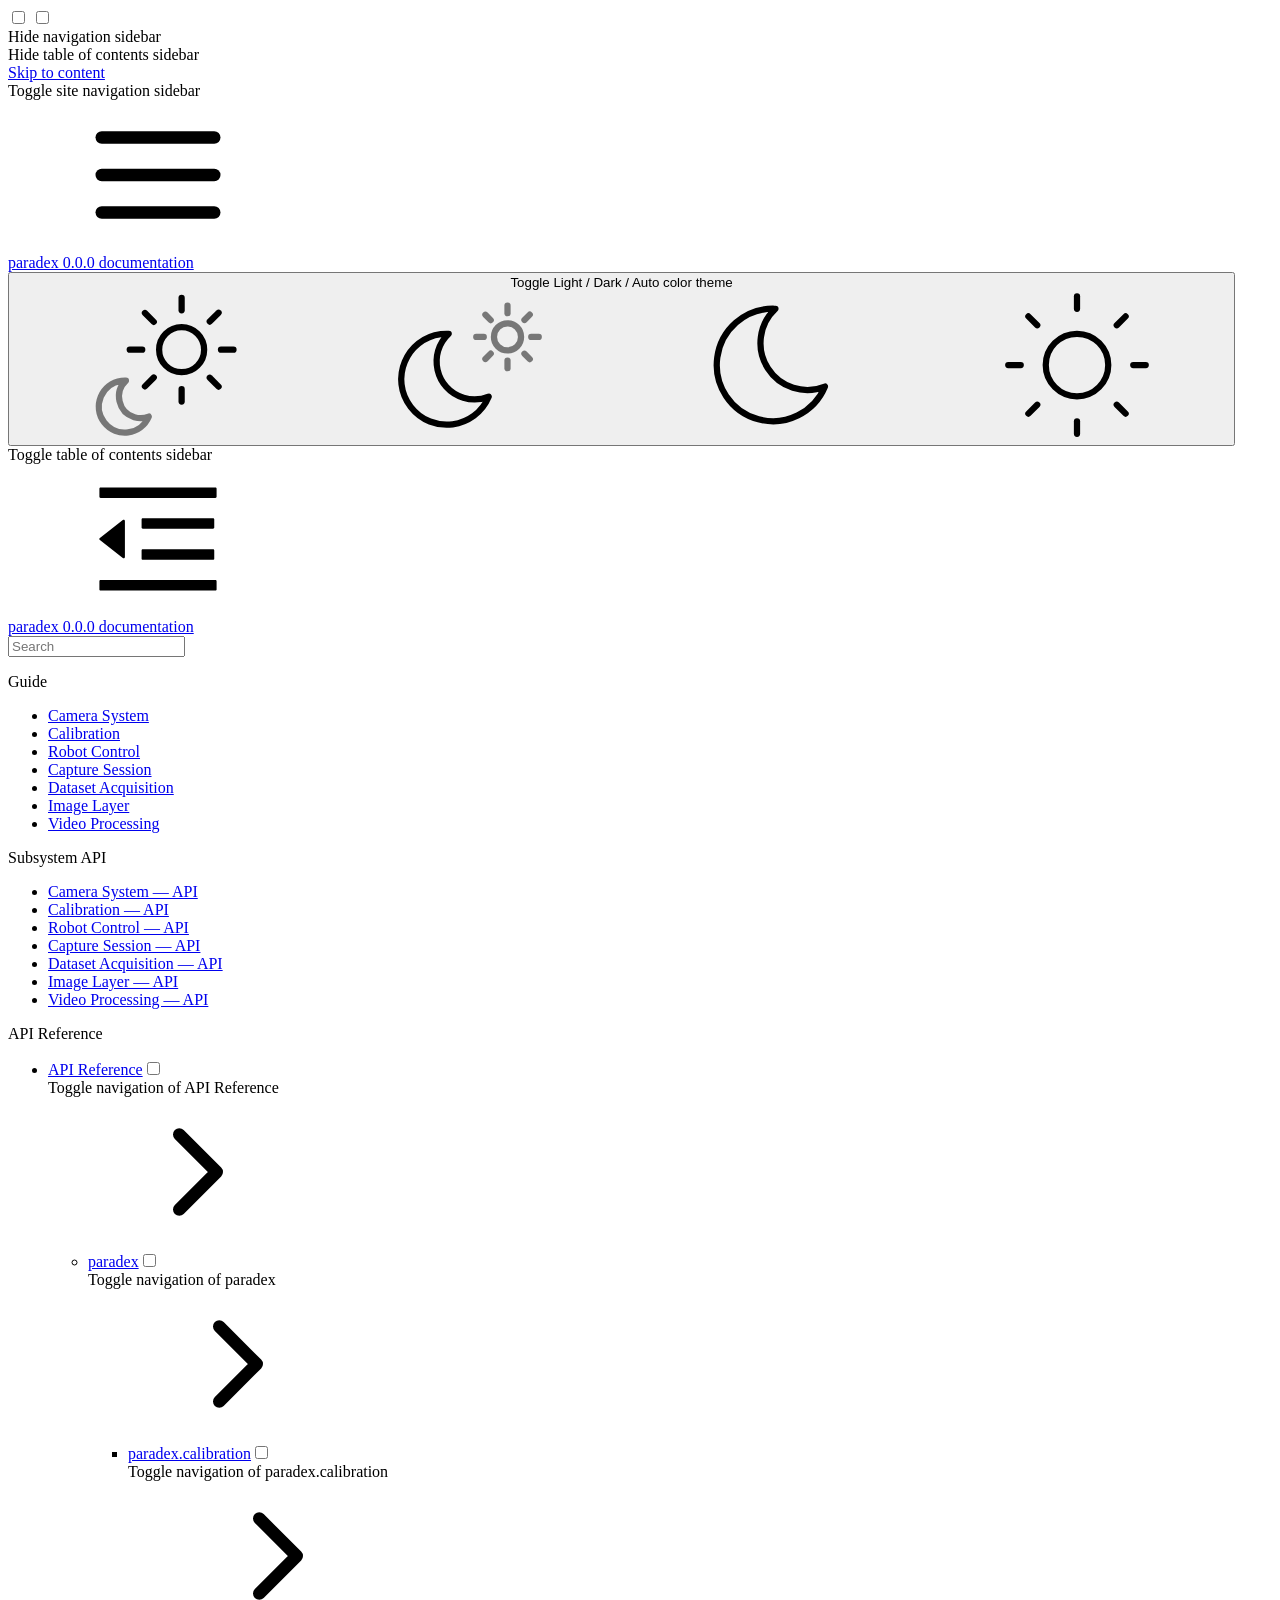
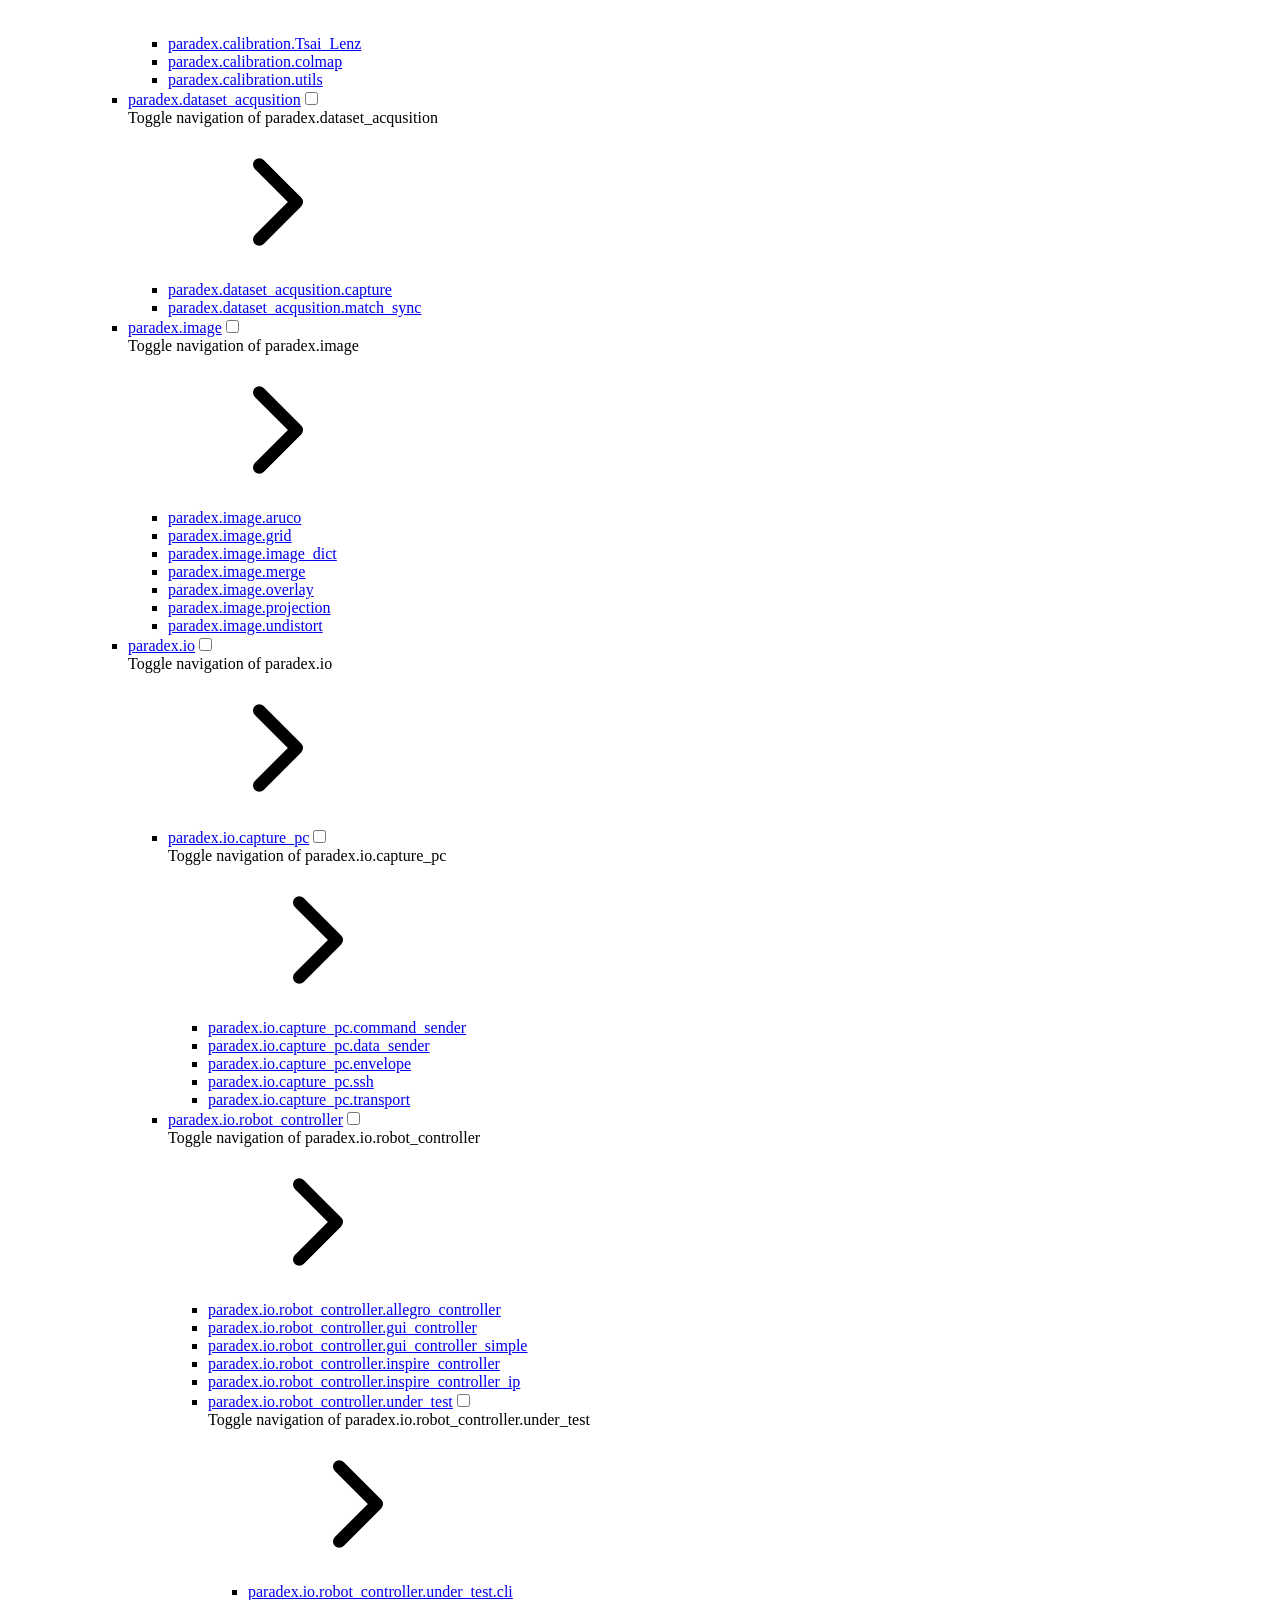
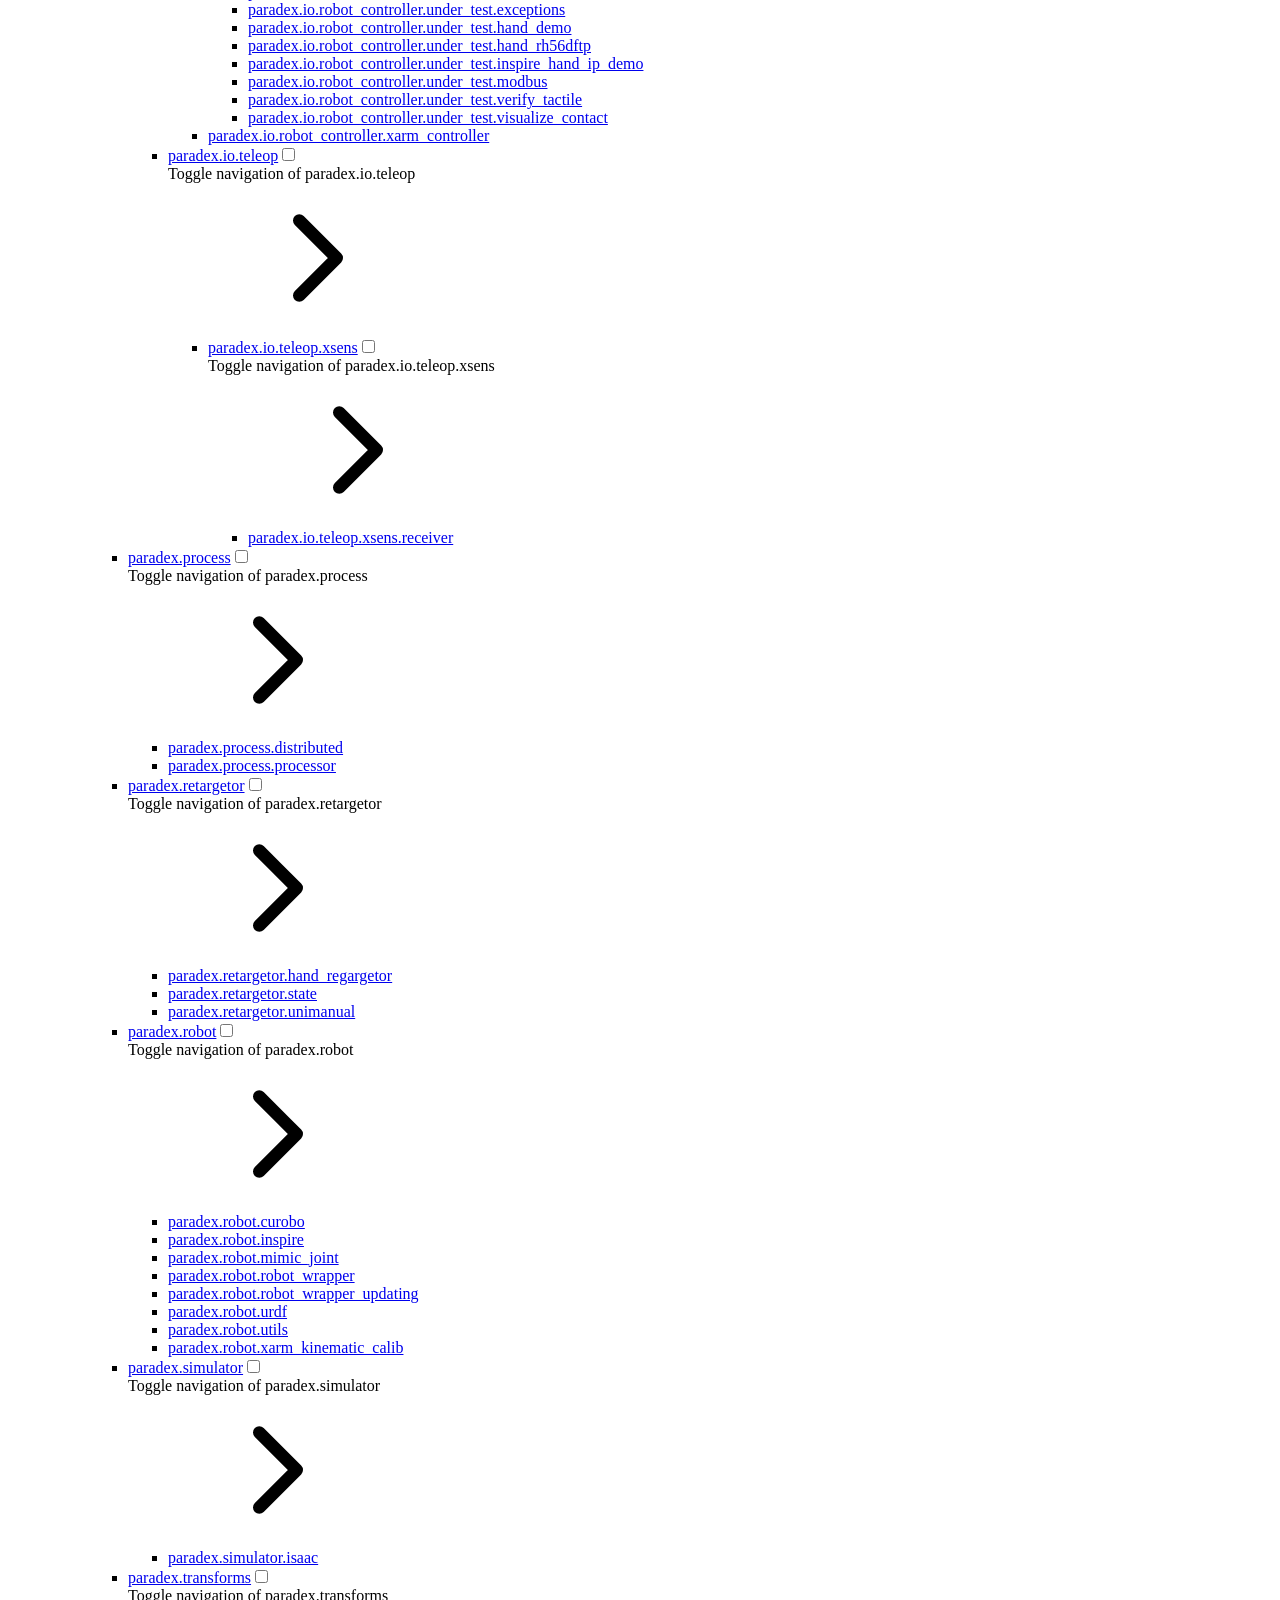
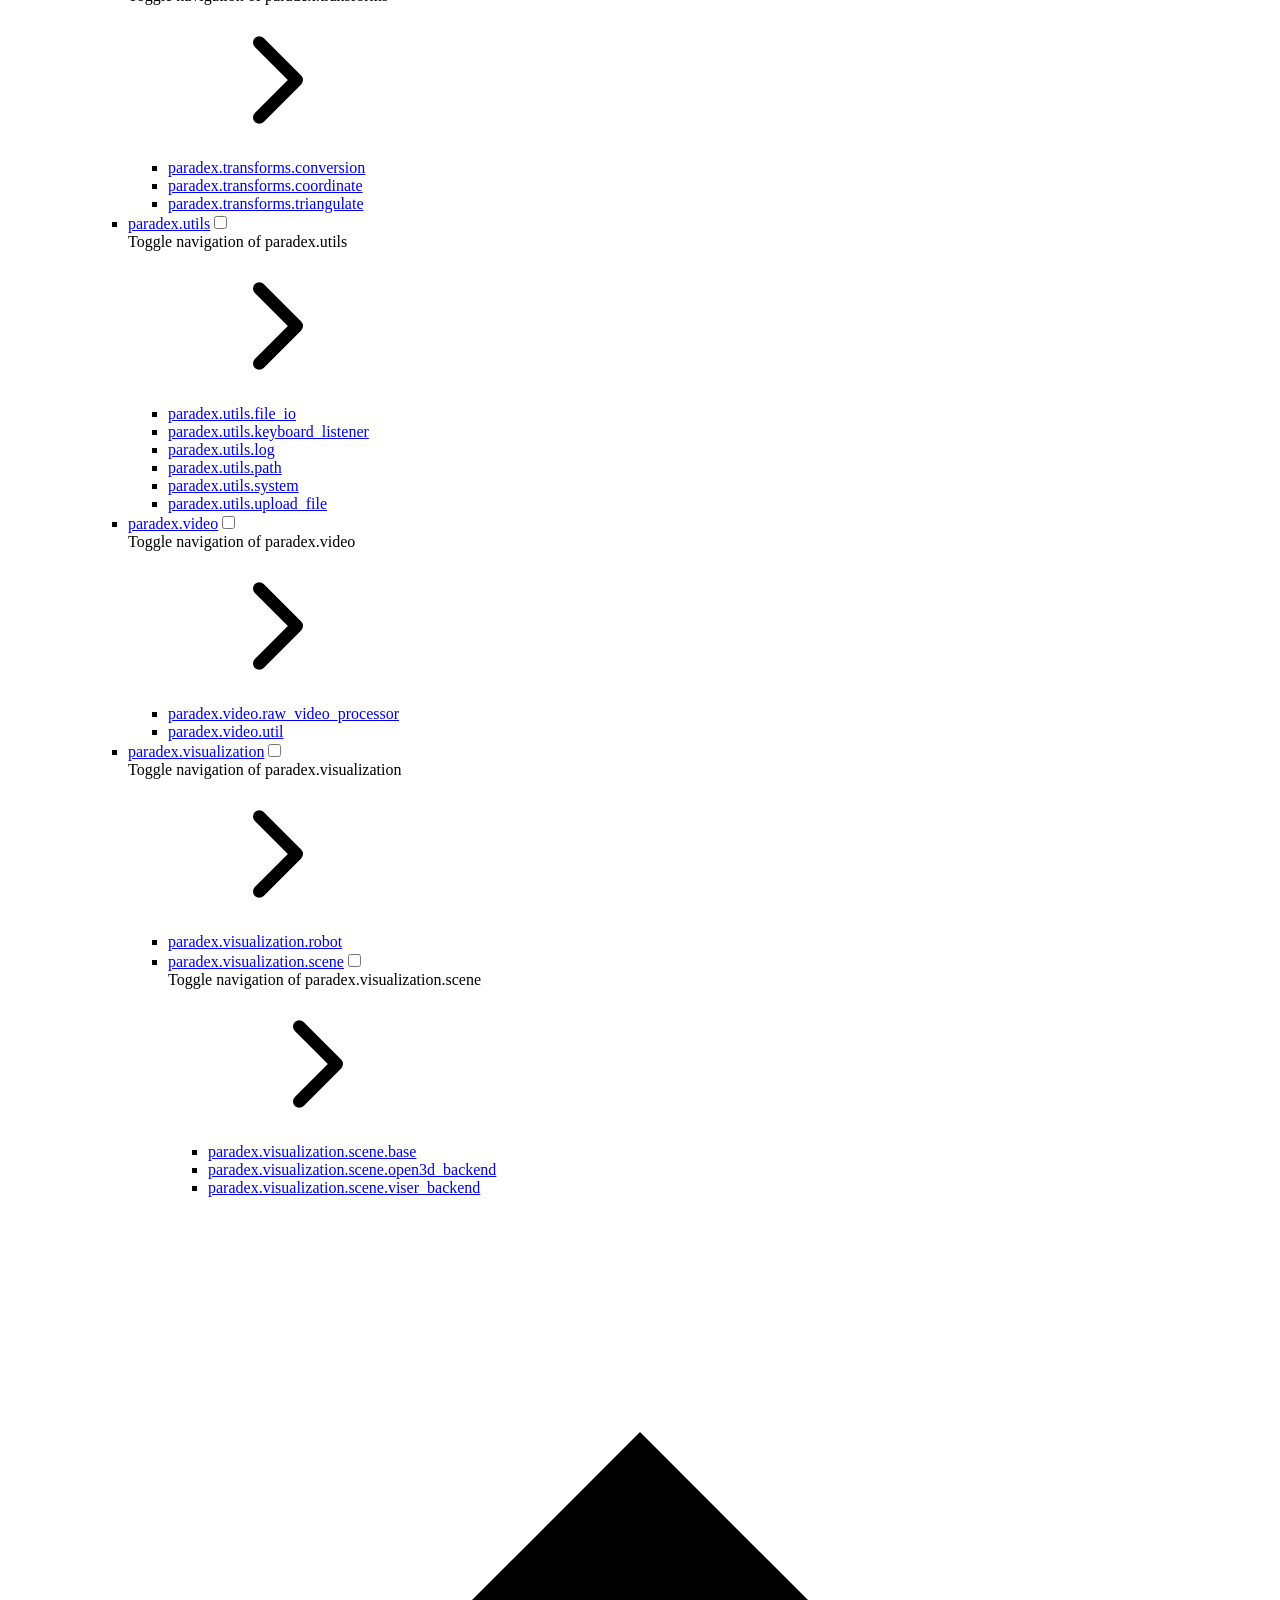
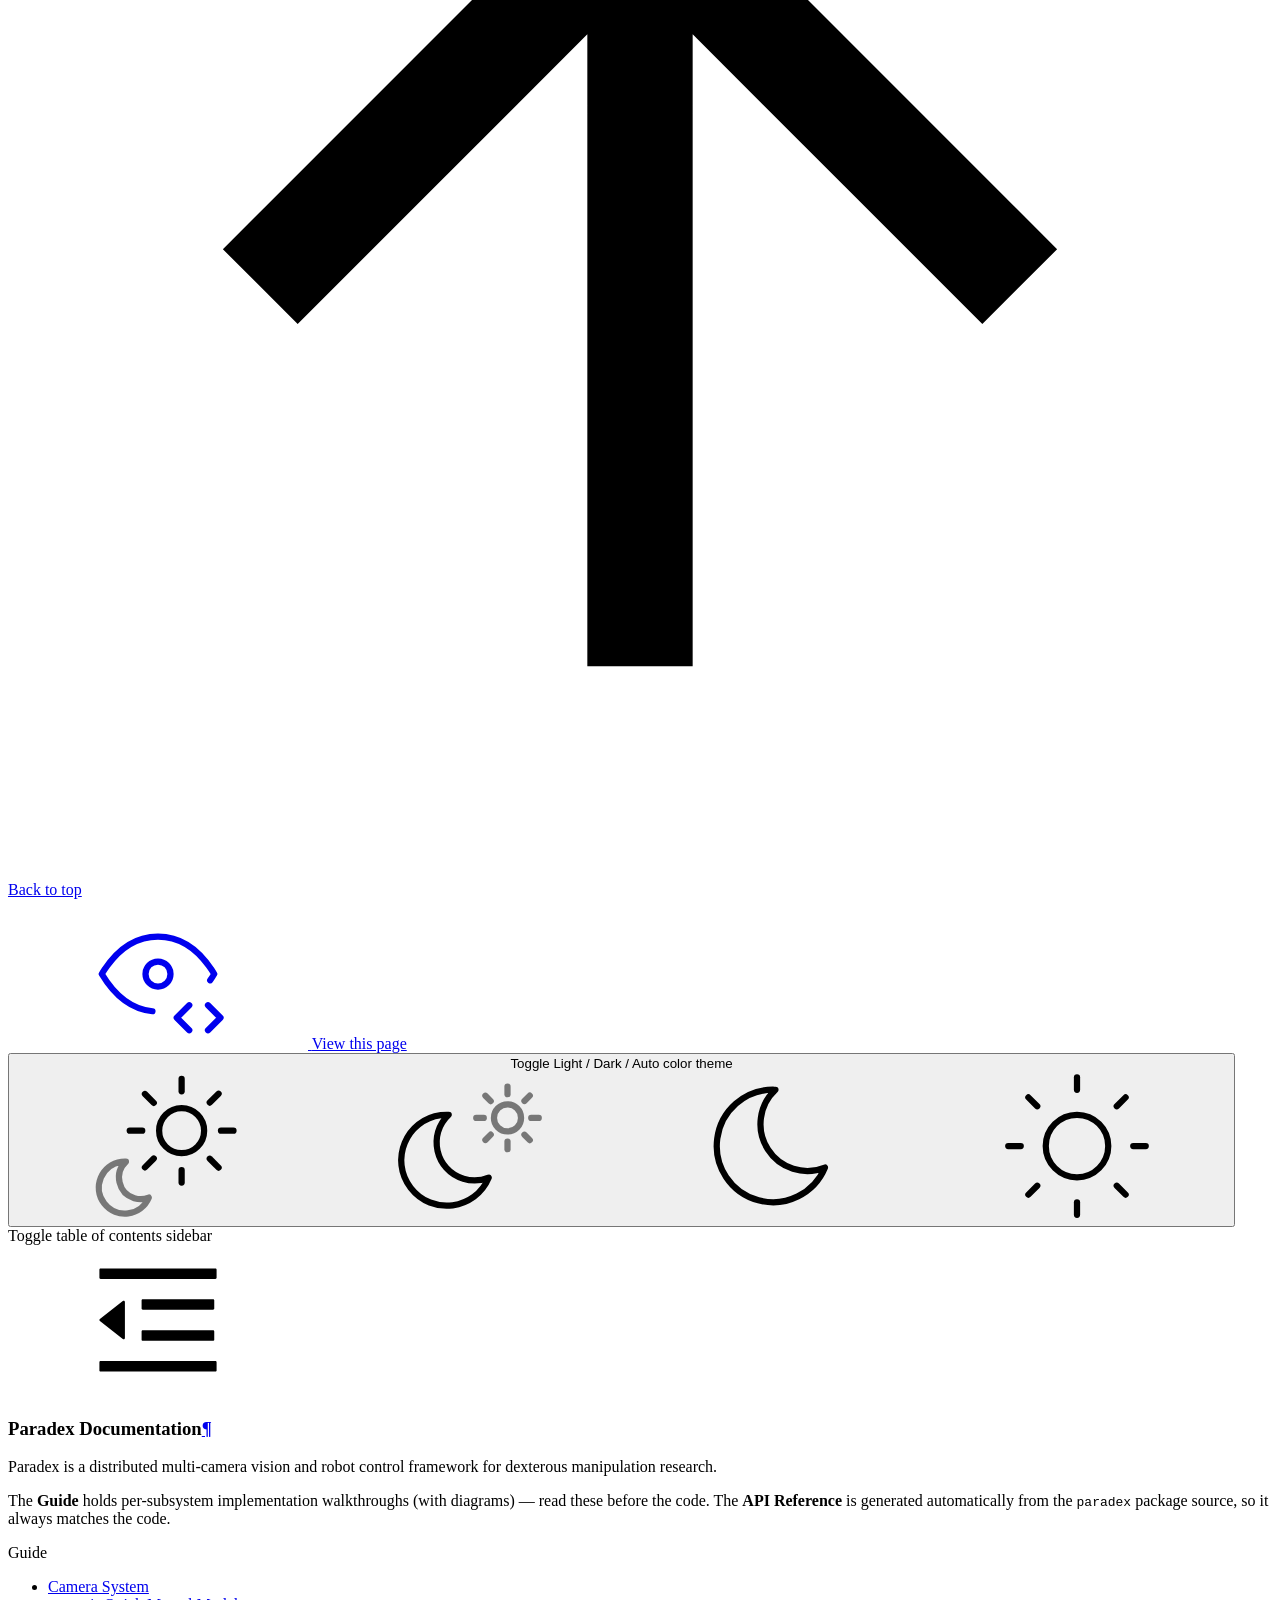
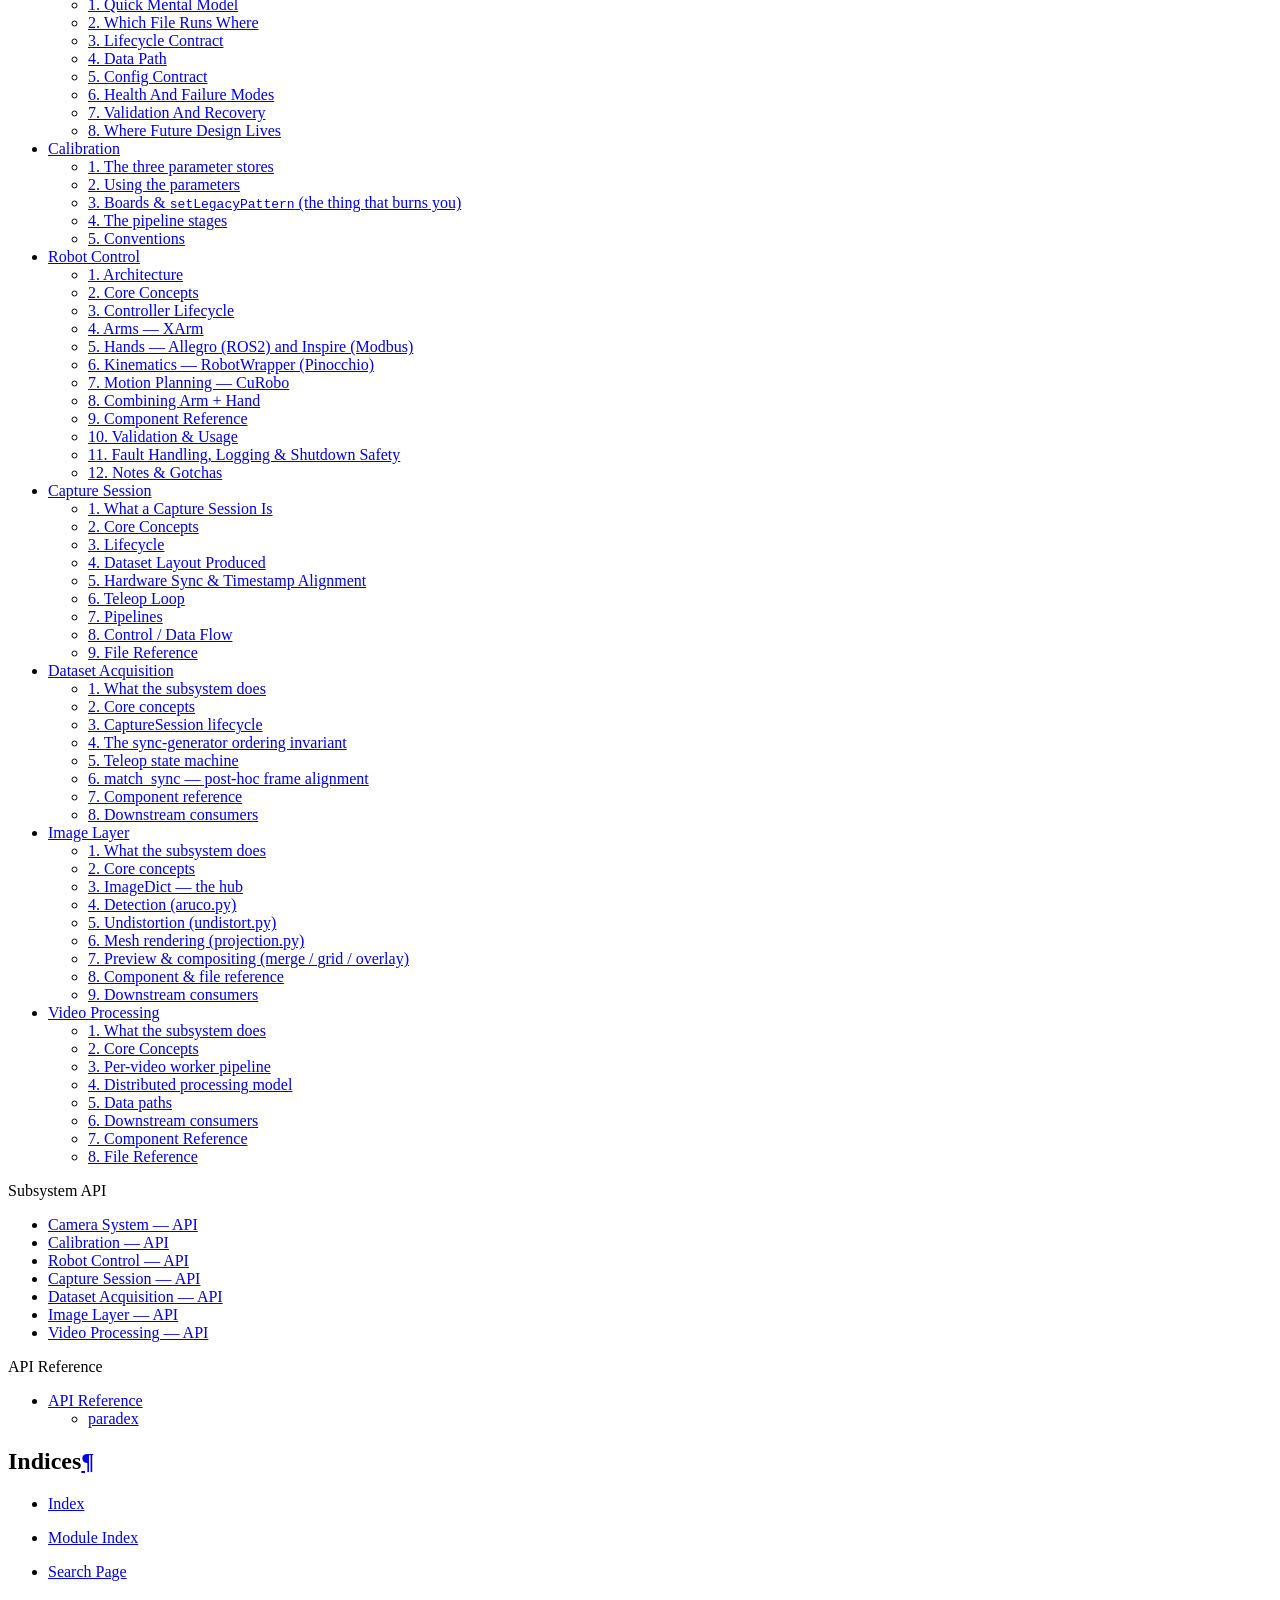
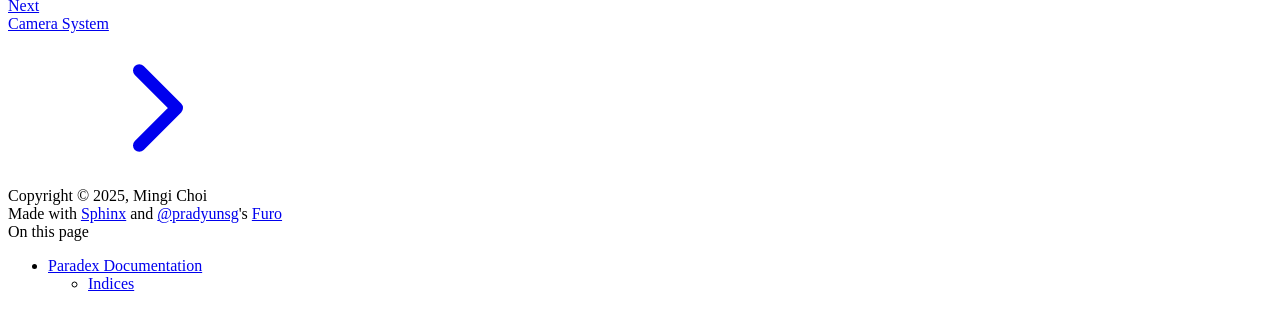
==== docs/index.html @ 25659eed "Merge remote-tracking branch 'origin/main' into docs/paradex-pipeline-site" ====
<!doctype html>
<html class="no-js" lang="en" data-content_root="./">
  <head><meta charset="utf-8"/>
    <meta name="viewport" content="width=device-width,initial-scale=1"/>
    <meta name="color-scheme" content="light dark"><meta name="viewport" content="width=device-width, initial-scale=1" />
<link rel="index" title="Index" href="genindex.html" /><link rel="search" title="Search" href="search.html" /><link rel="next" title="Camera System" href="camera_system.html" />

    <!-- Generated with Sphinx 8.1.3 and Furo 2024.08.06 -->
        <title>paradex 0.0.0 documentation</title>
      <link rel="stylesheet" type="text/css" href="_static/pygments.css?v=4526bb1b" />
    <link rel="stylesheet" type="text/css" href="_static/styles/furo.css?v=354aac6f" />
    <link rel="stylesheet" type="text/css" href="_static/graphviz.css?v=4ae1632d" />
    <link rel="stylesheet" type="text/css" href="_static/sphinx-design.min.css?v=95c83b7e" />
    <link rel="stylesheet" type="text/css" href="_static/styles/furo-extensions.css?v=302659d7" />
    <link rel="stylesheet" type="text/css" href="_static/custom.css?v=1fe19d68" />
    
    


<style>
  body {
    --color-code-background: #f8f8f8;
  --color-code-foreground: black;
  
  }
  @media not print {
    body[data-theme="dark"] {
      --color-code-background: #202020;
  --color-code-foreground: #d0d0d0;
  
    }
    @media (prefers-color-scheme: dark) {
      body:not([data-theme="light"]) {
        --color-code-background: #202020;
  --color-code-foreground: #d0d0d0;
  
      }
    }
  }
</style></head>
  <body>
    
    <script>
      document.body.dataset.theme = localStorage.getItem("theme") || "auto";
    </script>
    

<svg xmlns="http://www.w3.org/2000/svg" style="display: none;">
  <symbol id="svg-toc" viewBox="0 0 24 24">
    <title>Contents</title>
    <svg stroke="currentColor" fill="currentColor" stroke-width="0" viewBox="0 0 1024 1024">
      <path d="M408 442h480c4.4 0 8-3.6 8-8v-56c0-4.4-3.6-8-8-8H408c-4.4 0-8 3.6-8 8v56c0 4.4 3.6 8 8 8zm-8 204c0 4.4 3.6 8 8 8h480c4.4 0 8-3.6 8-8v-56c0-4.4-3.6-8-8-8H408c-4.4 0-8 3.6-8 8v56zm504-486H120c-4.4 0-8 3.6-8 8v56c0 4.4 3.6 8 8 8h784c4.4 0 8-3.6 8-8v-56c0-4.4-3.6-8-8-8zm0 632H120c-4.4 0-8 3.6-8 8v56c0 4.4 3.6 8 8 8h784c4.4 0 8-3.6 8-8v-56c0-4.4-3.6-8-8-8zM115.4 518.9L271.7 642c5.8 4.6 14.4.5 14.4-6.9V388.9c0-7.4-8.5-11.5-14.4-6.9L115.4 505.1a8.74 8.74 0 0 0 0 13.8z"/>
    </svg>
  </symbol>
  <symbol id="svg-menu" viewBox="0 0 24 24">
    <title>Menu</title>
    <svg xmlns="http://www.w3.org/2000/svg" viewBox="0 0 24 24" fill="none" stroke="currentColor"
      stroke-width="2" stroke-linecap="round" stroke-linejoin="round" class="feather-menu">
      <line x1="3" y1="12" x2="21" y2="12"></line>
      <line x1="3" y1="6" x2="21" y2="6"></line>
      <line x1="3" y1="18" x2="21" y2="18"></line>
    </svg>
  </symbol>
  <symbol id="svg-arrow-right" viewBox="0 0 24 24">
    <title>Expand</title>
    <svg xmlns="http://www.w3.org/2000/svg" viewBox="0 0 24 24" fill="none" stroke="currentColor"
      stroke-width="2" stroke-linecap="round" stroke-linejoin="round" class="feather-chevron-right">
      <polyline points="9 18 15 12 9 6"></polyline>
    </svg>
  </symbol>
  <symbol id="svg-sun" viewBox="0 0 24 24">
    <title>Light mode</title>
    <svg xmlns="http://www.w3.org/2000/svg" viewBox="0 0 24 24" fill="none" stroke="currentColor"
      stroke-width="1" stroke-linecap="round" stroke-linejoin="round" class="feather-sun">
      <circle cx="12" cy="12" r="5"></circle>
      <line x1="12" y1="1" x2="12" y2="3"></line>
      <line x1="12" y1="21" x2="12" y2="23"></line>
      <line x1="4.22" y1="4.22" x2="5.64" y2="5.64"></line>
      <line x1="18.36" y1="18.36" x2="19.78" y2="19.78"></line>
      <line x1="1" y1="12" x2="3" y2="12"></line>
      <line x1="21" y1="12" x2="23" y2="12"></line>
      <line x1="4.22" y1="19.78" x2="5.64" y2="18.36"></line>
      <line x1="18.36" y1="5.64" x2="19.78" y2="4.22"></line>
    </svg>
  </symbol>
  <symbol id="svg-moon" viewBox="0 0 24 24">
    <title>Dark mode</title>
    <svg xmlns="http://www.w3.org/2000/svg" viewBox="0 0 24 24" fill="none" stroke="currentColor"
      stroke-width="1" stroke-linecap="round" stroke-linejoin="round" class="icon-tabler-moon">
      <path stroke="none" d="M0 0h24v24H0z" fill="none" />
      <path d="M12 3c.132 0 .263 0 .393 0a7.5 7.5 0 0 0 7.92 12.446a9 9 0 1 1 -8.313 -12.454z" />
    </svg>
  </symbol>
  <symbol id="svg-sun-with-moon" viewBox="0 0 24 24">
    <title>Auto light/dark, in light mode</title>
    <svg xmlns="http://www.w3.org/2000/svg" viewBox="0 0 24 24" fill="none" stroke="currentColor"
      stroke-width="1" stroke-linecap="round" stroke-linejoin="round"
      class="icon-custom-derived-from-feather-sun-and-tabler-moon">
      <path style="opacity: 50%" d="M 5.411 14.504 C 5.471 14.504 5.532 14.504 5.591 14.504 C 3.639 16.319 4.383 19.569 6.931 20.352 C 7.693 20.586 8.512 20.551 9.25 20.252 C 8.023 23.207 4.056 23.725 2.11 21.184 C 0.166 18.642 1.702 14.949 4.874 14.536 C 5.051 14.512 5.231 14.5 5.411 14.5 L 5.411 14.504 Z"/>
      <line x1="14.5" y1="3.25" x2="14.5" y2="1.25"/>
      <line x1="14.5" y1="15.85" x2="14.5" y2="17.85"/>
      <line x1="10.044" y1="5.094" x2="8.63" y2="3.68"/>
      <line x1="19" y1="14.05" x2="20.414" y2="15.464"/>
      <line x1="8.2" y1="9.55" x2="6.2" y2="9.55"/>
      <line x1="20.8" y1="9.55" x2="22.8" y2="9.55"/>
      <line x1="10.044" y1="14.006" x2="8.63" y2="15.42"/>
      <line x1="19" y1="5.05" x2="20.414" y2="3.636"/>
      <circle cx="14.5" cy="9.55" r="3.6"/>
    </svg>
  </symbol>
  <symbol id="svg-moon-with-sun" viewBox="0 0 24 24">
    <title>Auto light/dark, in dark mode</title>
    <svg xmlns="http://www.w3.org/2000/svg" viewBox="0 0 24 24" fill="none" stroke="currentColor"
      stroke-width="1" stroke-linecap="round" stroke-linejoin="round"
      class="icon-custom-derived-from-feather-sun-and-tabler-moon">
      <path d="M 8.282 7.007 C 8.385 7.007 8.494 7.007 8.595 7.007 C 5.18 10.184 6.481 15.869 10.942 17.24 C 12.275 17.648 13.706 17.589 15 17.066 C 12.851 22.236 5.91 23.143 2.505 18.696 C -0.897 14.249 1.791 7.786 7.342 7.063 C 7.652 7.021 7.965 7 8.282 7 L 8.282 7.007 Z"/>
      <line style="opacity: 50%" x1="18" y1="3.705" x2="18" y2="2.5"/>
      <line style="opacity: 50%" x1="18" y1="11.295" x2="18" y2="12.5"/>
      <line style="opacity: 50%" x1="15.316" y1="4.816" x2="14.464" y2="3.964"/>
      <line style="opacity: 50%" x1="20.711" y1="10.212" x2="21.563" y2="11.063"/>
      <line style="opacity: 50%" x1="14.205" y1="7.5" x2="13.001" y2="7.5"/>
      <line style="opacity: 50%" x1="21.795" y1="7.5" x2="23" y2="7.5"/>
      <line style="opacity: 50%" x1="15.316" y1="10.184" x2="14.464" y2="11.036"/>
      <line style="opacity: 50%" x1="20.711" y1="4.789" x2="21.563" y2="3.937"/>
      <circle style="opacity: 50%" cx="18" cy="7.5" r="2.169"/>
    </svg>
  </symbol>
  <symbol id="svg-pencil" viewBox="0 0 24 24">
    <svg xmlns="http://www.w3.org/2000/svg" viewBox="0 0 24 24" fill="none" stroke="currentColor"
      stroke-width="1" stroke-linecap="round" stroke-linejoin="round" class="icon-tabler-pencil-code">
      <path d="M4 20h4l10.5 -10.5a2.828 2.828 0 1 0 -4 -4l-10.5 10.5v4" />
      <path d="M13.5 6.5l4 4" />
      <path d="M20 21l2 -2l-2 -2" />
      <path d="M17 17l-2 2l2 2" />
    </svg>
  </symbol>
  <symbol id="svg-eye" viewBox="0 0 24 24">
    <svg xmlns="http://www.w3.org/2000/svg" viewBox="0 0 24 24" fill="none" stroke="currentColor"
      stroke-width="1" stroke-linecap="round" stroke-linejoin="round" class="icon-tabler-eye-code">
      <path stroke="none" d="M0 0h24v24H0z" fill="none" />
      <path d="M10 12a2 2 0 1 0 4 0a2 2 0 0 0 -4 0" />
      <path
        d="M11.11 17.958c-3.209 -.307 -5.91 -2.293 -8.11 -5.958c2.4 -4 5.4 -6 9 -6c3.6 0 6.6 2 9 6c-.21 .352 -.427 .688 -.647 1.008" />
      <path d="M20 21l2 -2l-2 -2" />
      <path d="M17 17l-2 2l2 2" />
    </svg>
  </symbol>
</svg>

<input type="checkbox" class="sidebar-toggle" name="__navigation" id="__navigation">
<input type="checkbox" class="sidebar-toggle" name="__toc" id="__toc">
<label class="overlay sidebar-overlay" for="__navigation">
  <div class="visually-hidden">Hide navigation sidebar</div>
</label>
<label class="overlay toc-overlay" for="__toc">
  <div class="visually-hidden">Hide table of contents sidebar</div>
</label>

<a class="skip-to-content muted-link" href="#furo-main-content">Skip to content</a>



<div class="page">
  <header class="mobile-header">
    <div class="header-left">
      <label class="nav-overlay-icon" for="__navigation">
        <div class="visually-hidden">Toggle site navigation sidebar</div>
        <i class="icon"><svg><use href="#svg-menu"></use></svg></i>
      </label>
    </div>
    <div class="header-center">
      <a href="#"><div class="brand">paradex 0.0.0 documentation</div></a>
    </div>
    <div class="header-right">
      <div class="theme-toggle-container theme-toggle-header">
        <button class="theme-toggle">
          <div class="visually-hidden">Toggle Light / Dark / Auto color theme</div>
          <svg class="theme-icon-when-auto-light"><use href="#svg-sun-with-moon"></use></svg>
          <svg class="theme-icon-when-auto-dark"><use href="#svg-moon-with-sun"></use></svg>
          <svg class="theme-icon-when-dark"><use href="#svg-moon"></use></svg>
          <svg class="theme-icon-when-light"><use href="#svg-sun"></use></svg>
        </button>
      </div>
      <label class="toc-overlay-icon toc-header-icon" for="__toc">
        <div class="visually-hidden">Toggle table of contents sidebar</div>
        <i class="icon"><svg><use href="#svg-toc"></use></svg></i>
      </label>
    </div>
  </header>
  <aside class="sidebar-drawer">
    <div class="sidebar-container">
      
      <div class="sidebar-sticky"><a class="sidebar-brand" href="#">
  
  
  <span class="sidebar-brand-text">paradex 0.0.0 documentation</span>
  
</a><form class="sidebar-search-container" method="get" action="search.html" role="search">
  <input class="sidebar-search" placeholder="Search" name="q" aria-label="Search">
  <input type="hidden" name="check_keywords" value="yes">
  <input type="hidden" name="area" value="default">
</form>
<div id="searchbox"></div><div class="sidebar-scroll"><div class="sidebar-tree">
  <p class="caption" role="heading"><span class="caption-text">Guide</span></p>
<ul>
<li class="toctree-l1"><a class="reference internal" href="camera_system.html">Camera System</a></li>
<li class="toctree-l1"><a class="reference internal" href="calibration.html">Calibration</a></li>
<li class="toctree-l1"><a class="reference internal" href="robot.html">Robot Control</a></li>
<li class="toctree-l1"><a class="reference internal" href="capture.html">Capture Session</a></li>
<li class="toctree-l1"><a class="reference internal" href="dataset_acquisition.html">Dataset Acquisition</a></li>
<li class="toctree-l1"><a class="reference internal" href="image.html">Image Layer</a></li>
<li class="toctree-l1"><a class="reference internal" href="process.html">Video Processing</a></li>
</ul>
<p class="caption" role="heading"><span class="caption-text">Subsystem API</span></p>
<ul>
<li class="toctree-l1"><a class="reference internal" href="camera_system_api.html">Camera System — API</a></li>
<li class="toctree-l1"><a class="reference internal" href="calibration_api.html">Calibration — API</a></li>
<li class="toctree-l1"><a class="reference internal" href="robot_api.html">Robot Control — API</a></li>
<li class="toctree-l1"><a class="reference internal" href="capture_api.html">Capture Session — API</a></li>
<li class="toctree-l1"><a class="reference internal" href="dataset_acquisition_api.html">Dataset Acquisition — API</a></li>
<li class="toctree-l1"><a class="reference internal" href="image_api.html">Image Layer — API</a></li>
<li class="toctree-l1"><a class="reference internal" href="process_api.html">Video Processing — API</a></li>
</ul>
<p class="caption" role="heading"><span class="caption-text">API Reference</span></p>
<ul>
<li class="toctree-l1 has-children"><a class="reference internal" href="autoapi/index.html">API Reference</a><input class="toctree-checkbox" id="toctree-checkbox-1" name="toctree-checkbox-1" role="switch" type="checkbox"/><label for="toctree-checkbox-1"><div class="visually-hidden">Toggle navigation of API Reference</div><i class="icon"><svg><use href="#svg-arrow-right"></use></svg></i></label><ul>
<li class="toctree-l2 has-children"><a class="reference internal" href="autoapi/paradex/index.html">paradex</a><input class="toctree-checkbox" id="toctree-checkbox-2" name="toctree-checkbox-2" role="switch" type="checkbox"/><label for="toctree-checkbox-2"><div class="visually-hidden">Toggle navigation of paradex</div><i class="icon"><svg><use href="#svg-arrow-right"></use></svg></i></label><ul>
<li class="toctree-l3 has-children"><a class="reference internal" href="autoapi/paradex/calibration/index.html">paradex.calibration</a><input class="toctree-checkbox" id="toctree-checkbox-3" name="toctree-checkbox-3" role="switch" type="checkbox"/><label for="toctree-checkbox-3"><div class="visually-hidden">Toggle navigation of paradex.calibration</div><i class="icon"><svg><use href="#svg-arrow-right"></use></svg></i></label><ul>
<li class="toctree-l4"><a class="reference internal" href="autoapi/paradex/calibration/Tsai_Lenz/index.html">paradex.calibration.Tsai_Lenz</a></li>
<li class="toctree-l4"><a class="reference internal" href="autoapi/paradex/calibration/colmap/index.html">paradex.calibration.colmap</a></li>
<li class="toctree-l4"><a class="reference internal" href="autoapi/paradex/calibration/utils/index.html">paradex.calibration.utils</a></li>
</ul>
</li>
<li class="toctree-l3 has-children"><a class="reference internal" href="autoapi/paradex/dataset_acqusition/index.html">paradex.dataset_acqusition</a><input class="toctree-checkbox" id="toctree-checkbox-4" name="toctree-checkbox-4" role="switch" type="checkbox"/><label for="toctree-checkbox-4"><div class="visually-hidden">Toggle navigation of paradex.dataset_acqusition</div><i class="icon"><svg><use href="#svg-arrow-right"></use></svg></i></label><ul>
<li class="toctree-l4"><a class="reference internal" href="autoapi/paradex/dataset_acqusition/capture/index.html">paradex.dataset_acqusition.capture</a></li>
<li class="toctree-l4"><a class="reference internal" href="autoapi/paradex/dataset_acqusition/match_sync/index.html">paradex.dataset_acqusition.match_sync</a></li>
</ul>
</li>
<li class="toctree-l3 has-children"><a class="reference internal" href="autoapi/paradex/image/index.html">paradex.image</a><input class="toctree-checkbox" id="toctree-checkbox-5" name="toctree-checkbox-5" role="switch" type="checkbox"/><label for="toctree-checkbox-5"><div class="visually-hidden">Toggle navigation of paradex.image</div><i class="icon"><svg><use href="#svg-arrow-right"></use></svg></i></label><ul>
<li class="toctree-l4"><a class="reference internal" href="autoapi/paradex/image/aruco/index.html">paradex.image.aruco</a></li>
<li class="toctree-l4"><a class="reference internal" href="autoapi/paradex/image/grid/index.html">paradex.image.grid</a></li>
<li class="toctree-l4"><a class="reference internal" href="autoapi/paradex/image/image_dict/index.html">paradex.image.image_dict</a></li>
<li class="toctree-l4"><a class="reference internal" href="autoapi/paradex/image/merge/index.html">paradex.image.merge</a></li>
<li class="toctree-l4"><a class="reference internal" href="autoapi/paradex/image/overlay/index.html">paradex.image.overlay</a></li>
<li class="toctree-l4"><a class="reference internal" href="autoapi/paradex/image/projection/index.html">paradex.image.projection</a></li>
<li class="toctree-l4"><a class="reference internal" href="autoapi/paradex/image/undistort/index.html">paradex.image.undistort</a></li>
</ul>
</li>
<li class="toctree-l3 has-children"><a class="reference internal" href="autoapi/paradex/io/index.html">paradex.io</a><input class="toctree-checkbox" id="toctree-checkbox-6" name="toctree-checkbox-6" role="switch" type="checkbox"/><label for="toctree-checkbox-6"><div class="visually-hidden">Toggle navigation of paradex.io</div><i class="icon"><svg><use href="#svg-arrow-right"></use></svg></i></label><ul>
<li class="toctree-l4 has-children"><a class="reference internal" href="autoapi/paradex/io/capture_pc/index.html">paradex.io.capture_pc</a><input class="toctree-checkbox" id="toctree-checkbox-7" name="toctree-checkbox-7" role="switch" type="checkbox"/><label for="toctree-checkbox-7"><div class="visually-hidden">Toggle navigation of paradex.io.capture_pc</div><i class="icon"><svg><use href="#svg-arrow-right"></use></svg></i></label><ul>
<li class="toctree-l5"><a class="reference internal" href="autoapi/paradex/io/capture_pc/command_sender/index.html">paradex.io.capture_pc.command_sender</a></li>
<li class="toctree-l5"><a class="reference internal" href="autoapi/paradex/io/capture_pc/data_sender/index.html">paradex.io.capture_pc.data_sender</a></li>
<li class="toctree-l5"><a class="reference internal" href="autoapi/paradex/io/capture_pc/envelope/index.html">paradex.io.capture_pc.envelope</a></li>
<li class="toctree-l5"><a class="reference internal" href="autoapi/paradex/io/capture_pc/ssh/index.html">paradex.io.capture_pc.ssh</a></li>
<li class="toctree-l5"><a class="reference internal" href="autoapi/paradex/io/capture_pc/transport/index.html">paradex.io.capture_pc.transport</a></li>
</ul>
</li>
<li class="toctree-l4 has-children"><a class="reference internal" href="autoapi/paradex/io/robot_controller/index.html">paradex.io.robot_controller</a><input class="toctree-checkbox" id="toctree-checkbox-8" name="toctree-checkbox-8" role="switch" type="checkbox"/><label for="toctree-checkbox-8"><div class="visually-hidden">Toggle navigation of paradex.io.robot_controller</div><i class="icon"><svg><use href="#svg-arrow-right"></use></svg></i></label><ul>
<li class="toctree-l5"><a class="reference internal" href="autoapi/paradex/io/robot_controller/allegro_controller/index.html">paradex.io.robot_controller.allegro_controller</a></li>
<li class="toctree-l5"><a class="reference internal" href="autoapi/paradex/io/robot_controller/gui_controller/index.html">paradex.io.robot_controller.gui_controller</a></li>
<li class="toctree-l5"><a class="reference internal" href="autoapi/paradex/io/robot_controller/gui_controller_simple/index.html">paradex.io.robot_controller.gui_controller_simple</a></li>
<li class="toctree-l5"><a class="reference internal" href="autoapi/paradex/io/robot_controller/inspire_controller/index.html">paradex.io.robot_controller.inspire_controller</a></li>
<li class="toctree-l5"><a class="reference internal" href="autoapi/paradex/io/robot_controller/inspire_controller_ip/index.html">paradex.io.robot_controller.inspire_controller_ip</a></li>
<li class="toctree-l5 has-children"><a class="reference internal" href="autoapi/paradex/io/robot_controller/under_test/index.html">paradex.io.robot_controller.under_test</a><input class="toctree-checkbox" id="toctree-checkbox-9" name="toctree-checkbox-9" role="switch" type="checkbox"/><label for="toctree-checkbox-9"><div class="visually-hidden">Toggle navigation of paradex.io.robot_controller.under_test</div><i class="icon"><svg><use href="#svg-arrow-right"></use></svg></i></label><ul>
<li class="toctree-l6"><a class="reference internal" href="autoapi/paradex/io/robot_controller/under_test/cli/index.html">paradex.io.robot_controller.under_test.cli</a></li>
<li class="toctree-l6"><a class="reference internal" href="autoapi/paradex/io/robot_controller/under_test/exceptions/index.html">paradex.io.robot_controller.under_test.exceptions</a></li>
<li class="toctree-l6"><a class="reference internal" href="autoapi/paradex/io/robot_controller/under_test/hand_demo/index.html">paradex.io.robot_controller.under_test.hand_demo</a></li>
<li class="toctree-l6"><a class="reference internal" href="autoapi/paradex/io/robot_controller/under_test/hand_rh56dftp/index.html">paradex.io.robot_controller.under_test.hand_rh56dftp</a></li>
<li class="toctree-l6"><a class="reference internal" href="autoapi/paradex/io/robot_controller/under_test/inspire_hand_ip_demo/index.html">paradex.io.robot_controller.under_test.inspire_hand_ip_demo</a></li>
<li class="toctree-l6"><a class="reference internal" href="autoapi/paradex/io/robot_controller/under_test/modbus/index.html">paradex.io.robot_controller.under_test.modbus</a></li>
<li class="toctree-l6"><a class="reference internal" href="autoapi/paradex/io/robot_controller/under_test/verify_tactile/index.html">paradex.io.robot_controller.under_test.verify_tactile</a></li>
<li class="toctree-l6"><a class="reference internal" href="autoapi/paradex/io/robot_controller/under_test/visualize_contact/index.html">paradex.io.robot_controller.under_test.visualize_contact</a></li>
</ul>
</li>
<li class="toctree-l5"><a class="reference internal" href="autoapi/paradex/io/robot_controller/xarm_controller/index.html">paradex.io.robot_controller.xarm_controller</a></li>
</ul>
</li>
<li class="toctree-l4 has-children"><a class="reference internal" href="autoapi/paradex/io/teleop/index.html">paradex.io.teleop</a><input class="toctree-checkbox" id="toctree-checkbox-10" name="toctree-checkbox-10" role="switch" type="checkbox"/><label for="toctree-checkbox-10"><div class="visually-hidden">Toggle navigation of paradex.io.teleop</div><i class="icon"><svg><use href="#svg-arrow-right"></use></svg></i></label><ul>
<li class="toctree-l5 has-children"><a class="reference internal" href="autoapi/paradex/io/teleop/xsens/index.html">paradex.io.teleop.xsens</a><input class="toctree-checkbox" id="toctree-checkbox-11" name="toctree-checkbox-11" role="switch" type="checkbox"/><label for="toctree-checkbox-11"><div class="visually-hidden">Toggle navigation of paradex.io.teleop.xsens</div><i class="icon"><svg><use href="#svg-arrow-right"></use></svg></i></label><ul>
<li class="toctree-l6"><a class="reference internal" href="autoapi/paradex/io/teleop/xsens/receiver/index.html">paradex.io.teleop.xsens.receiver</a></li>
</ul>
</li>
</ul>
</li>
</ul>
</li>
<li class="toctree-l3 has-children"><a class="reference internal" href="autoapi/paradex/process/index.html">paradex.process</a><input class="toctree-checkbox" id="toctree-checkbox-12" name="toctree-checkbox-12" role="switch" type="checkbox"/><label for="toctree-checkbox-12"><div class="visually-hidden">Toggle navigation of paradex.process</div><i class="icon"><svg><use href="#svg-arrow-right"></use></svg></i></label><ul>
<li class="toctree-l4"><a class="reference internal" href="autoapi/paradex/process/distributed/index.html">paradex.process.distributed</a></li>
<li class="toctree-l4"><a class="reference internal" href="autoapi/paradex/process/processor/index.html">paradex.process.processor</a></li>
</ul>
</li>
<li class="toctree-l3 has-children"><a class="reference internal" href="autoapi/paradex/retargetor/index.html">paradex.retargetor</a><input class="toctree-checkbox" id="toctree-checkbox-13" name="toctree-checkbox-13" role="switch" type="checkbox"/><label for="toctree-checkbox-13"><div class="visually-hidden">Toggle navigation of paradex.retargetor</div><i class="icon"><svg><use href="#svg-arrow-right"></use></svg></i></label><ul>
<li class="toctree-l4"><a class="reference internal" href="autoapi/paradex/retargetor/hand_regargetor/index.html">paradex.retargetor.hand_regargetor</a></li>
<li class="toctree-l4"><a class="reference internal" href="autoapi/paradex/retargetor/state/index.html">paradex.retargetor.state</a></li>
<li class="toctree-l4"><a class="reference internal" href="autoapi/paradex/retargetor/unimanual/index.html">paradex.retargetor.unimanual</a></li>
</ul>
</li>
<li class="toctree-l3 has-children"><a class="reference internal" href="autoapi/paradex/robot/index.html">paradex.robot</a><input class="toctree-checkbox" id="toctree-checkbox-14" name="toctree-checkbox-14" role="switch" type="checkbox"/><label for="toctree-checkbox-14"><div class="visually-hidden">Toggle navigation of paradex.robot</div><i class="icon"><svg><use href="#svg-arrow-right"></use></svg></i></label><ul>
<li class="toctree-l4"><a class="reference internal" href="autoapi/paradex/robot/curobo/index.html">paradex.robot.curobo</a></li>
<li class="toctree-l4"><a class="reference internal" href="autoapi/paradex/robot/inspire/index.html">paradex.robot.inspire</a></li>
<li class="toctree-l4"><a class="reference internal" href="autoapi/paradex/robot/mimic_joint/index.html">paradex.robot.mimic_joint</a></li>
<li class="toctree-l4"><a class="reference internal" href="autoapi/paradex/robot/robot_wrapper/index.html">paradex.robot.robot_wrapper</a></li>
<li class="toctree-l4"><a class="reference internal" href="autoapi/paradex/robot/robot_wrapper_updating/index.html">paradex.robot.robot_wrapper_updating</a></li>
<li class="toctree-l4"><a class="reference internal" href="autoapi/paradex/robot/urdf/index.html">paradex.robot.urdf</a></li>
<li class="toctree-l4"><a class="reference internal" href="autoapi/paradex/robot/utils/index.html">paradex.robot.utils</a></li>
<li class="toctree-l4"><a class="reference internal" href="autoapi/paradex/robot/xarm_kinematic_calib/index.html">paradex.robot.xarm_kinematic_calib</a></li>
</ul>
</li>
<li class="toctree-l3 has-children"><a class="reference internal" href="autoapi/paradex/simulator/index.html">paradex.simulator</a><input class="toctree-checkbox" id="toctree-checkbox-15" name="toctree-checkbox-15" role="switch" type="checkbox"/><label for="toctree-checkbox-15"><div class="visually-hidden">Toggle navigation of paradex.simulator</div><i class="icon"><svg><use href="#svg-arrow-right"></use></svg></i></label><ul>
<li class="toctree-l4"><a class="reference internal" href="autoapi/paradex/simulator/isaac/index.html">paradex.simulator.isaac</a></li>
</ul>
</li>
<li class="toctree-l3 has-children"><a class="reference internal" href="autoapi/paradex/transforms/index.html">paradex.transforms</a><input class="toctree-checkbox" id="toctree-checkbox-16" name="toctree-checkbox-16" role="switch" type="checkbox"/><label for="toctree-checkbox-16"><div class="visually-hidden">Toggle navigation of paradex.transforms</div><i class="icon"><svg><use href="#svg-arrow-right"></use></svg></i></label><ul>
<li class="toctree-l4"><a class="reference internal" href="autoapi/paradex/transforms/conversion/index.html">paradex.transforms.conversion</a></li>
<li class="toctree-l4"><a class="reference internal" href="autoapi/paradex/transforms/coordinate/index.html">paradex.transforms.coordinate</a></li>
<li class="toctree-l4"><a class="reference internal" href="autoapi/paradex/transforms/triangulate/index.html">paradex.transforms.triangulate</a></li>
</ul>
</li>
<li class="toctree-l3 has-children"><a class="reference internal" href="autoapi/paradex/utils/index.html">paradex.utils</a><input class="toctree-checkbox" id="toctree-checkbox-17" name="toctree-checkbox-17" role="switch" type="checkbox"/><label for="toctree-checkbox-17"><div class="visually-hidden">Toggle navigation of paradex.utils</div><i class="icon"><svg><use href="#svg-arrow-right"></use></svg></i></label><ul>
<li class="toctree-l4"><a class="reference internal" href="autoapi/paradex/utils/file_io/index.html">paradex.utils.file_io</a></li>
<li class="toctree-l4"><a class="reference internal" href="autoapi/paradex/utils/keyboard_listener/index.html">paradex.utils.keyboard_listener</a></li>
<li class="toctree-l4"><a class="reference internal" href="autoapi/paradex/utils/log/index.html">paradex.utils.log</a></li>
<li class="toctree-l4"><a class="reference internal" href="autoapi/paradex/utils/path/index.html">paradex.utils.path</a></li>
<li class="toctree-l4"><a class="reference internal" href="autoapi/paradex/utils/system/index.html">paradex.utils.system</a></li>
<li class="toctree-l4"><a class="reference internal" href="autoapi/paradex/utils/upload_file/index.html">paradex.utils.upload_file</a></li>
</ul>
</li>
<li class="toctree-l3 has-children"><a class="reference internal" href="autoapi/paradex/video/index.html">paradex.video</a><input class="toctree-checkbox" id="toctree-checkbox-18" name="toctree-checkbox-18" role="switch" type="checkbox"/><label for="toctree-checkbox-18"><div class="visually-hidden">Toggle navigation of paradex.video</div><i class="icon"><svg><use href="#svg-arrow-right"></use></svg></i></label><ul>
<li class="toctree-l4"><a class="reference internal" href="autoapi/paradex/video/raw_video_processor/index.html">paradex.video.raw_video_processor</a></li>
<li class="toctree-l4"><a class="reference internal" href="autoapi/paradex/video/util/index.html">paradex.video.util</a></li>
</ul>
</li>
<li class="toctree-l3 has-children"><a class="reference internal" href="autoapi/paradex/visualization/index.html">paradex.visualization</a><input class="toctree-checkbox" id="toctree-checkbox-19" name="toctree-checkbox-19" role="switch" type="checkbox"/><label for="toctree-checkbox-19"><div class="visually-hidden">Toggle navigation of paradex.visualization</div><i class="icon"><svg><use href="#svg-arrow-right"></use></svg></i></label><ul>
<li class="toctree-l4"><a class="reference internal" href="autoapi/paradex/visualization/robot/index.html">paradex.visualization.robot</a></li>
<li class="toctree-l4 has-children"><a class="reference internal" href="autoapi/paradex/visualization/scene/index.html">paradex.visualization.scene</a><input class="toctree-checkbox" id="toctree-checkbox-20" name="toctree-checkbox-20" role="switch" type="checkbox"/><label for="toctree-checkbox-20"><div class="visually-hidden">Toggle navigation of paradex.visualization.scene</div><i class="icon"><svg><use href="#svg-arrow-right"></use></svg></i></label><ul>
<li class="toctree-l5"><a class="reference internal" href="autoapi/paradex/visualization/scene/base/index.html">paradex.visualization.scene.base</a></li>
<li class="toctree-l5"><a class="reference internal" href="autoapi/paradex/visualization/scene/open3d_backend/index.html">paradex.visualization.scene.open3d_backend</a></li>
<li class="toctree-l5"><a class="reference internal" href="autoapi/paradex/visualization/scene/viser_backend/index.html">paradex.visualization.scene.viser_backend</a></li>
</ul>
</li>
</ul>
</li>
</ul>
</li>
</ul>
</li>
</ul>

</div>
</div>

      </div>
      
    </div>
  </aside>
  <div class="main">
    <div class="content">
      <div class="article-container">
        <a href="#" class="back-to-top muted-link">
          <svg xmlns="http://www.w3.org/2000/svg" viewBox="0 0 24 24">
            <path d="M13 20h-2V8l-5.5 5.5-1.42-1.42L12 4.16l7.92 7.92-1.42 1.42L13 8v12z"></path>
          </svg>
          <span>Back to top</span>
        </a>
        <div class="content-icon-container">
          <div class="view-this-page">
  <a class="muted-link" href="_sources/index.rst.txt" title="View this page">
    <svg><use href="#svg-eye"></use></svg>
    <span class="visually-hidden">View this page</span>
  </a>
</div>
<div class="theme-toggle-container theme-toggle-content">
            <button class="theme-toggle">
              <div class="visually-hidden">Toggle Light / Dark / Auto color theme</div>
              <svg class="theme-icon-when-auto-light"><use href="#svg-sun-with-moon"></use></svg>
              <svg class="theme-icon-when-auto-dark"><use href="#svg-moon-with-sun"></use></svg>
              <svg class="theme-icon-when-dark"><use href="#svg-moon"></use></svg>
              <svg class="theme-icon-when-light"><use href="#svg-sun"></use></svg>
            </button>
          </div>
          <label class="toc-overlay-icon toc-content-icon" for="__toc">
            <div class="visually-hidden">Toggle table of contents sidebar</div>
            <i class="icon"><svg><use href="#svg-toc"></use></svg></i>
          </label>
        </div>
        <article role="main" id="furo-main-content">
          <section id="paradex-documentation">
<h1>Paradex Documentation<a class="headerlink" href="#paradex-documentation" title="Link to this heading">¶</a></h1>
<p>Paradex is a distributed multi-camera vision and robot control framework for
dexterous manipulation research.</p>
<p>The <strong>Guide</strong> holds per-subsystem implementation walkthroughs (with diagrams) —
read these before the code. The <strong>API Reference</strong> is generated automatically from
the <code class="docutils literal notranslate"><span class="pre">paradex</span></code> package source, so it always matches the code.</p>
<div class="toctree-wrapper compound">
<p class="caption" role="heading"><span class="caption-text">Guide</span></p>
<ul>
<li class="toctree-l1"><a class="reference internal" href="camera_system.html">Camera System</a><ul>
<li class="toctree-l2"><a class="reference internal" href="camera_system.html#quick-mental-model">1. Quick Mental Model</a></li>
<li class="toctree-l2"><a class="reference internal" href="camera_system.html#which-file-runs-where">2. Which File Runs Where</a></li>
<li class="toctree-l2"><a class="reference internal" href="camera_system.html#lifecycle-contract">3. Lifecycle Contract</a></li>
<li class="toctree-l2"><a class="reference internal" href="camera_system.html#data-path">4. Data Path</a></li>
<li class="toctree-l2"><a class="reference internal" href="camera_system.html#config-contract">5. Config Contract</a></li>
<li class="toctree-l2"><a class="reference internal" href="camera_system.html#health-and-failure-modes">6. Health And Failure Modes</a></li>
<li class="toctree-l2"><a class="reference internal" href="camera_system.html#validation-and-recovery">7. Validation And Recovery</a></li>
<li class="toctree-l2"><a class="reference internal" href="camera_system.html#where-future-design-lives">8. Where Future Design Lives</a></li>
</ul>
</li>
<li class="toctree-l1"><a class="reference internal" href="calibration.html">Calibration</a><ul>
<li class="toctree-l2"><a class="reference internal" href="calibration.html#the-three-parameter-stores">1. The three parameter stores</a></li>
<li class="toctree-l2"><a class="reference internal" href="calibration.html#using-the-parameters">2. Using the parameters</a></li>
<li class="toctree-l2"><a class="reference internal" href="calibration.html#boards-setlegacypattern-the-thing-that-burns-you">3. Boards &amp; <code class="docutils literal notranslate"><span class="pre">setLegacyPattern</span></code> (the thing that burns you)</a></li>
<li class="toctree-l2"><a class="reference internal" href="calibration.html#the-pipeline-stages">4. The pipeline stages</a></li>
<li class="toctree-l2"><a class="reference internal" href="calibration.html#conventions">5. Conventions</a></li>
</ul>
</li>
<li class="toctree-l1"><a class="reference internal" href="robot.html">Robot Control</a><ul>
<li class="toctree-l2"><a class="reference internal" href="robot.html#architecture">1. Architecture</a></li>
<li class="toctree-l2"><a class="reference internal" href="robot.html#core-concepts">2. Core Concepts</a></li>
<li class="toctree-l2"><a class="reference internal" href="robot.html#controller-lifecycle">3. Controller Lifecycle</a></li>
<li class="toctree-l2"><a class="reference internal" href="robot.html#arms-xarm">4. Arms — XArm</a></li>
<li class="toctree-l2"><a class="reference internal" href="robot.html#hands-allegro-ros2-and-inspire-modbus">5. Hands — Allegro (ROS2) and Inspire (Modbus)</a></li>
<li class="toctree-l2"><a class="reference internal" href="robot.html#kinematics-robotwrapper-pinocchio">6. Kinematics — RobotWrapper (Pinocchio)</a></li>
<li class="toctree-l2"><a class="reference internal" href="robot.html#motion-planning-curobo">7. Motion Planning — CuRobo</a></li>
<li class="toctree-l2"><a class="reference internal" href="robot.html#combining-arm-hand">8. Combining Arm + Hand</a></li>
<li class="toctree-l2"><a class="reference internal" href="robot.html#component-reference">9. Component Reference</a></li>
<li class="toctree-l2"><a class="reference internal" href="robot.html#validation-usage">10. Validation &amp; Usage</a></li>
<li class="toctree-l2"><a class="reference internal" href="robot.html#fault-handling-logging-shutdown-safety">11. Fault Handling, Logging &amp; Shutdown Safety</a></li>
<li class="toctree-l2"><a class="reference internal" href="robot.html#notes-gotchas">12. Notes &amp; Gotchas</a></li>
</ul>
</li>
<li class="toctree-l1"><a class="reference internal" href="capture.html">Capture Session</a><ul>
<li class="toctree-l2"><a class="reference internal" href="capture.html#what-a-capture-session-is">1. What a Capture Session Is</a></li>
<li class="toctree-l2"><a class="reference internal" href="capture.html#core-concepts">2. Core Concepts</a></li>
<li class="toctree-l2"><a class="reference internal" href="capture.html#lifecycle">3. Lifecycle</a></li>
<li class="toctree-l2"><a class="reference internal" href="capture.html#dataset-layout-produced">4. Dataset Layout Produced</a></li>
<li class="toctree-l2"><a class="reference internal" href="capture.html#hardware-sync-timestamp-alignment">5. Hardware Sync &amp; Timestamp Alignment</a></li>
<li class="toctree-l2"><a class="reference internal" href="capture.html#teleop-loop">6. Teleop Loop</a></li>
<li class="toctree-l2"><a class="reference internal" href="capture.html#pipelines">7. Pipelines</a></li>
<li class="toctree-l2"><a class="reference internal" href="capture.html#control-data-flow">8. Control / Data Flow</a></li>
<li class="toctree-l2"><a class="reference internal" href="capture.html#file-reference">9. File Reference</a></li>
</ul>
</li>
<li class="toctree-l1"><a class="reference internal" href="dataset_acquisition.html">Dataset Acquisition</a><ul>
<li class="toctree-l2"><a class="reference internal" href="dataset_acquisition.html#what-the-subsystem-does">1. What the subsystem does</a></li>
<li class="toctree-l2"><a class="reference internal" href="dataset_acquisition.html#core-concepts">2. Core concepts</a></li>
<li class="toctree-l2"><a class="reference internal" href="dataset_acquisition.html#capturesession-lifecycle">3. CaptureSession lifecycle</a></li>
<li class="toctree-l2"><a class="reference internal" href="dataset_acquisition.html#the-sync-generator-ordering-invariant">4. The sync-generator ordering invariant</a></li>
<li class="toctree-l2"><a class="reference internal" href="dataset_acquisition.html#teleop-state-machine">5. Teleop state machine</a></li>
<li class="toctree-l2"><a class="reference internal" href="dataset_acquisition.html#match-sync-post-hoc-frame-alignment">6. match_sync — post-hoc frame alignment</a></li>
<li class="toctree-l2"><a class="reference internal" href="dataset_acquisition.html#component-reference">7. Component reference</a></li>
<li class="toctree-l2"><a class="reference internal" href="dataset_acquisition.html#downstream-consumers">8. Downstream consumers</a></li>
</ul>
</li>
<li class="toctree-l1"><a class="reference internal" href="image.html">Image Layer</a><ul>
<li class="toctree-l2"><a class="reference internal" href="image.html#what-the-subsystem-does">1. What the subsystem does</a></li>
<li class="toctree-l2"><a class="reference internal" href="image.html#core-concepts">2. Core concepts</a></li>
<li class="toctree-l2"><a class="reference internal" href="image.html#imagedict-the-hub">3. ImageDict — the hub</a></li>
<li class="toctree-l2"><a class="reference internal" href="image.html#detection-aruco-py">4. Detection (aruco.py)</a></li>
<li class="toctree-l2"><a class="reference internal" href="image.html#undistortion-undistort-py">5. Undistortion (undistort.py)</a></li>
<li class="toctree-l2"><a class="reference internal" href="image.html#mesh-rendering-projection-py">6. Mesh rendering (projection.py)</a></li>
<li class="toctree-l2"><a class="reference internal" href="image.html#preview-compositing-merge-grid-overlay">7. Preview &amp; compositing (merge / grid / overlay)</a></li>
<li class="toctree-l2"><a class="reference internal" href="image.html#component-file-reference">8. Component &amp; file reference</a></li>
<li class="toctree-l2"><a class="reference internal" href="image.html#downstream-consumers">9. Downstream consumers</a></li>
</ul>
</li>
<li class="toctree-l1"><a class="reference internal" href="process.html">Video Processing</a><ul>
<li class="toctree-l2"><a class="reference internal" href="process.html#what-the-subsystem-does">1. What the subsystem does</a></li>
<li class="toctree-l2"><a class="reference internal" href="process.html#core-concepts">2. Core Concepts</a></li>
<li class="toctree-l2"><a class="reference internal" href="process.html#per-video-worker-pipeline">3. Per-video worker pipeline</a></li>
<li class="toctree-l2"><a class="reference internal" href="process.html#distributed-processing-model">4. Distributed processing model</a></li>
<li class="toctree-l2"><a class="reference internal" href="process.html#data-paths">5. Data paths</a></li>
<li class="toctree-l2"><a class="reference internal" href="process.html#downstream-consumers">6. Downstream consumers</a></li>
<li class="toctree-l2"><a class="reference internal" href="process.html#component-reference">7. Component Reference</a></li>
<li class="toctree-l2"><a class="reference internal" href="process.html#file-reference">8. File Reference</a></li>
</ul>
</li>
</ul>
</div>
<div class="toctree-wrapper compound">
<p class="caption" role="heading"><span class="caption-text">Subsystem API</span></p>
<ul>
<li class="toctree-l1"><a class="reference internal" href="camera_system_api.html">Camera System — API</a></li>
<li class="toctree-l1"><a class="reference internal" href="calibration_api.html">Calibration — API</a></li>
<li class="toctree-l1"><a class="reference internal" href="robot_api.html">Robot Control — API</a></li>
<li class="toctree-l1"><a class="reference internal" href="capture_api.html">Capture Session — API</a></li>
<li class="toctree-l1"><a class="reference internal" href="dataset_acquisition_api.html">Dataset Acquisition — API</a></li>
<li class="toctree-l1"><a class="reference internal" href="image_api.html">Image Layer — API</a></li>
<li class="toctree-l1"><a class="reference internal" href="process_api.html">Video Processing — API</a></li>
</ul>
</div>
<div class="toctree-wrapper compound">
<p class="caption" role="heading"><span class="caption-text">API Reference</span></p>
<ul>
<li class="toctree-l1"><a class="reference internal" href="autoapi/index.html">API Reference</a><ul>
<li class="toctree-l2"><a class="reference internal" href="autoapi/paradex/index.html">paradex</a></li>
</ul>
</li>
</ul>
</div>
<section id="indices">
<h2>Indices<a class="headerlink" href="#indices" title="Link to this heading">¶</a></h2>
<ul class="simple">
<li><p><a class="reference internal" href="genindex.html"><span class="std std-ref">Index</span></a></p></li>
<li><p><a class="reference internal" href="py-modindex.html"><span class="std std-ref">Module Index</span></a></p></li>
<li><p><a class="reference internal" href="search.html"><span class="std std-ref">Search Page</span></a></p></li>
</ul>
</section>
</section>

        </article>
      </div>
      <footer>
        
        <div class="related-pages">
          <a class="next-page" href="camera_system.html">
              <div class="page-info">
                <div class="context">
                  <span>Next</span>
                </div>
                <div class="title">Camera System</div>
              </div>
              <svg class="furo-related-icon"><use href="#svg-arrow-right"></use></svg>
            </a>
          
        </div>
        <div class="bottom-of-page">
          <div class="left-details">
            <div class="copyright">
                Copyright &#169; 2025, Mingi Choi
            </div>
            Made with <a href="https://www.sphinx-doc.org/">Sphinx</a> and <a class="muted-link" href="https://pradyunsg.me">@pradyunsg</a>'s
            
            <a href="https://github.com/pradyunsg/furo">Furo</a>
            
          </div>
          <div class="right-details">
            
          </div>
        </div>
        
      </footer>
    </div>
    <aside class="toc-drawer">
      
      
      <div class="toc-sticky toc-scroll">
        <div class="toc-title-container">
          <span class="toc-title">
            On this page
          </span>
        </div>
        <div class="toc-tree-container">
          <div class="toc-tree">
            <ul>
<li><a class="reference internal" href="#">Paradex Documentation</a><ul>
<li><a class="reference internal" href="#indices">Indices</a></li>
</ul>
</li>
</ul>

          </div>
        </div>
      </div>
      
      
    </aside>
  </div>
</div><script src="_static/documentation_options.js?v=7026087e"></script>
    <script src="_static/doctools.js?v=9bcbadda"></script>
    <script src="_static/sphinx_highlight.js?v=dc90522c"></script>
    <script src="_static/scripts/furo.js?v=5fa4622c"></script>
    <script src="_static/design-tabs.js?v=f930bc37"></script>
    </body>
</html>
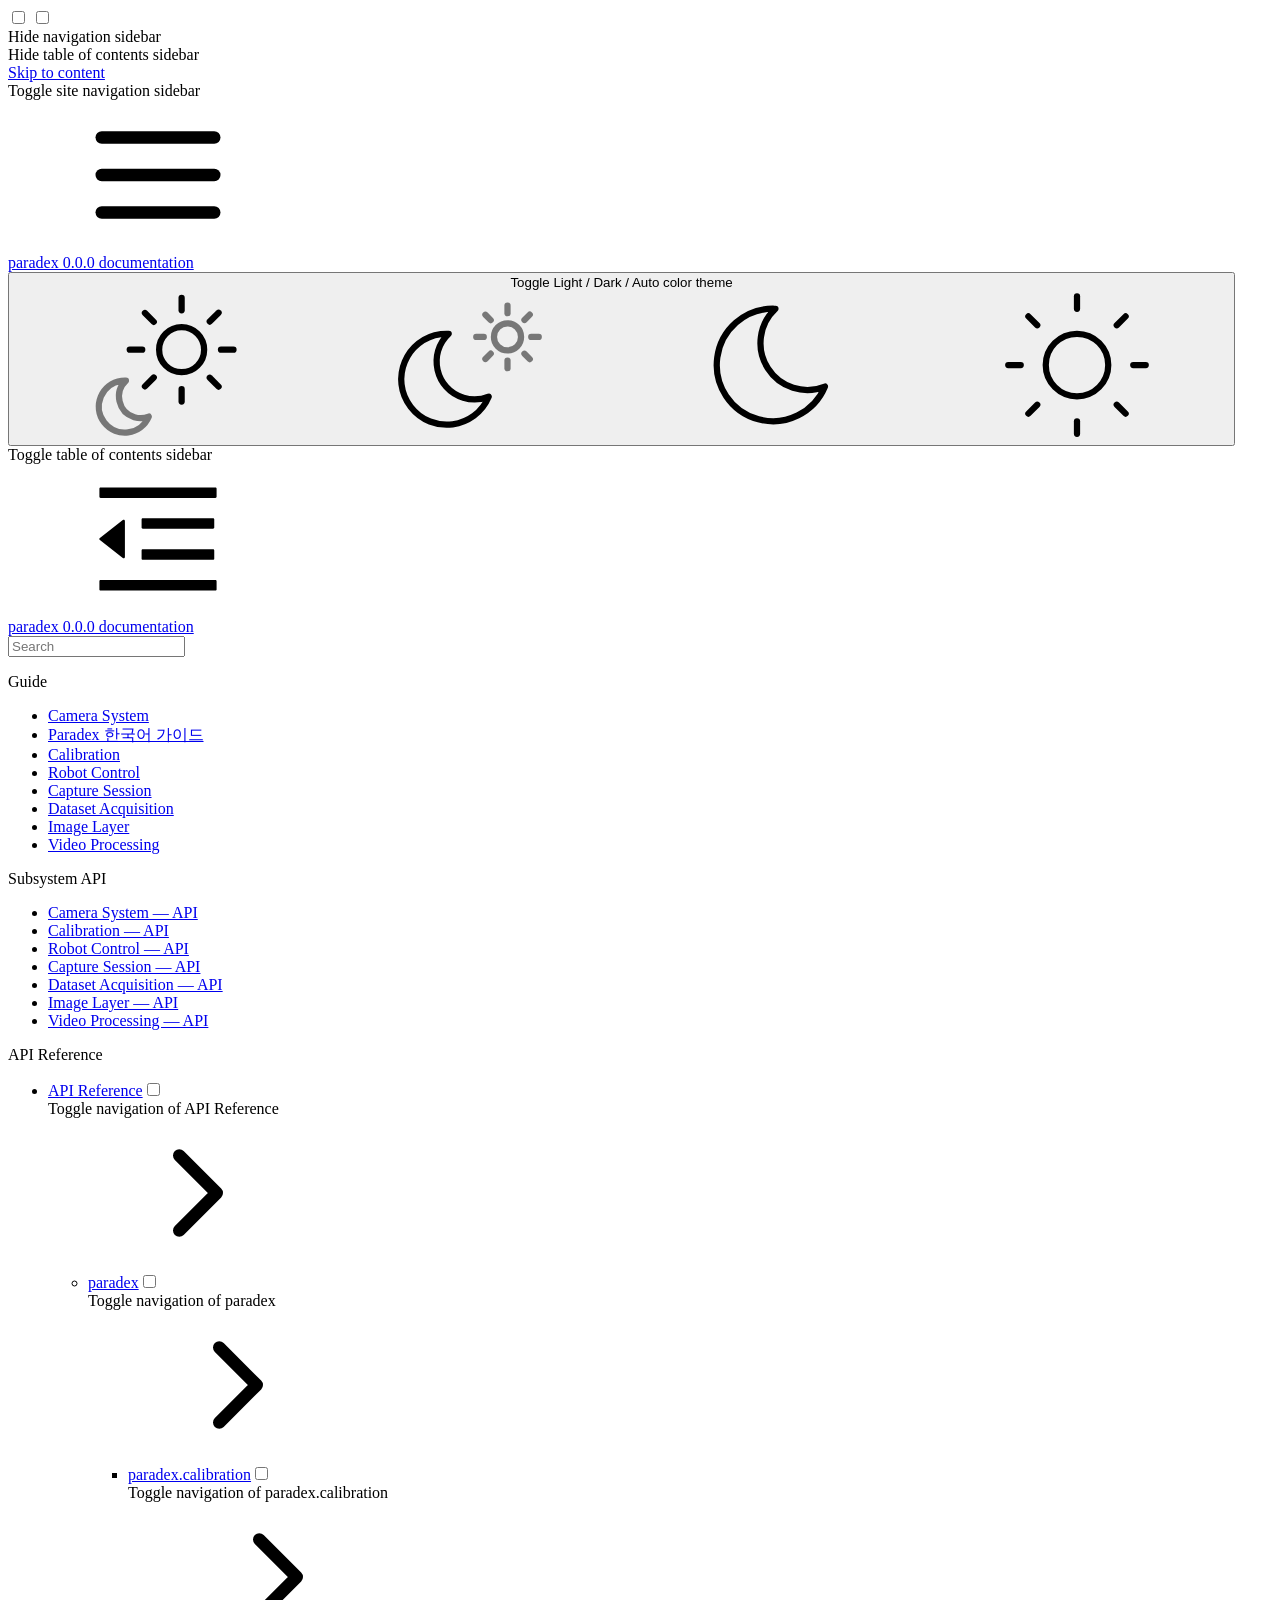
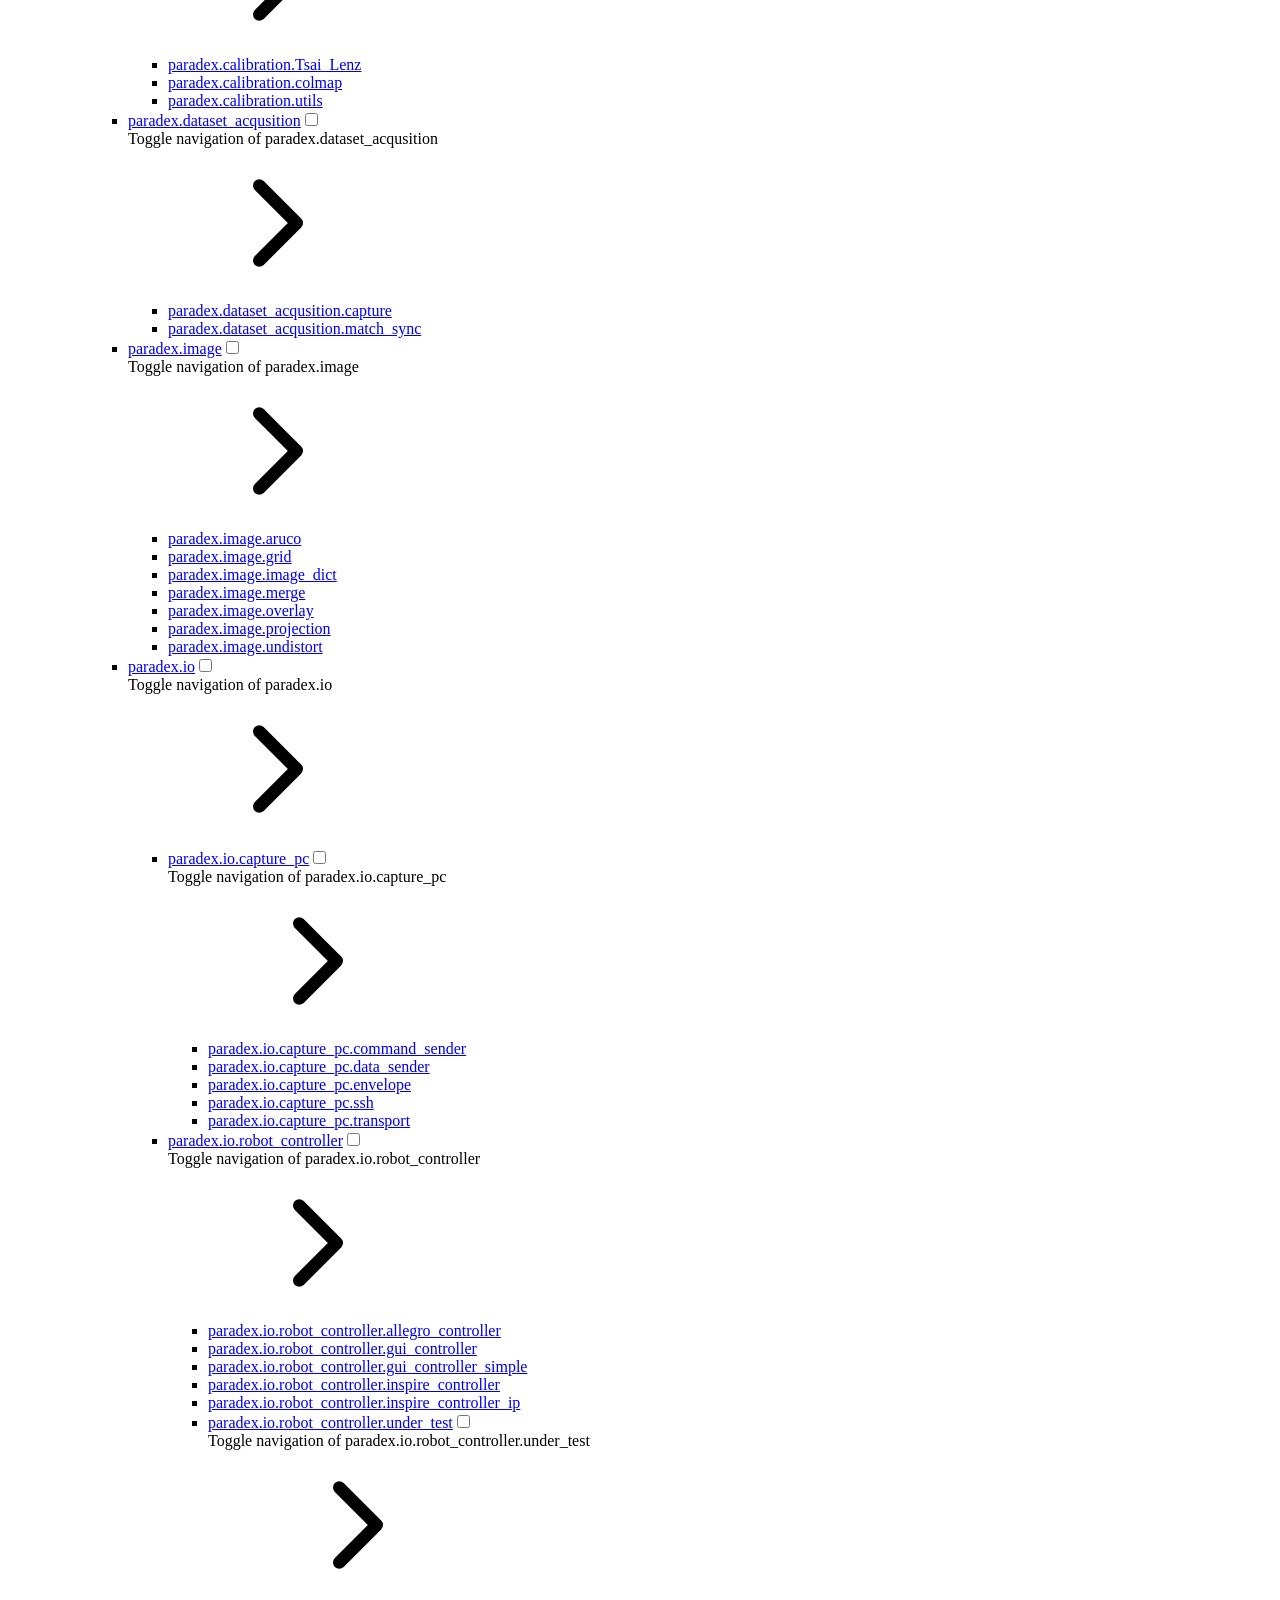
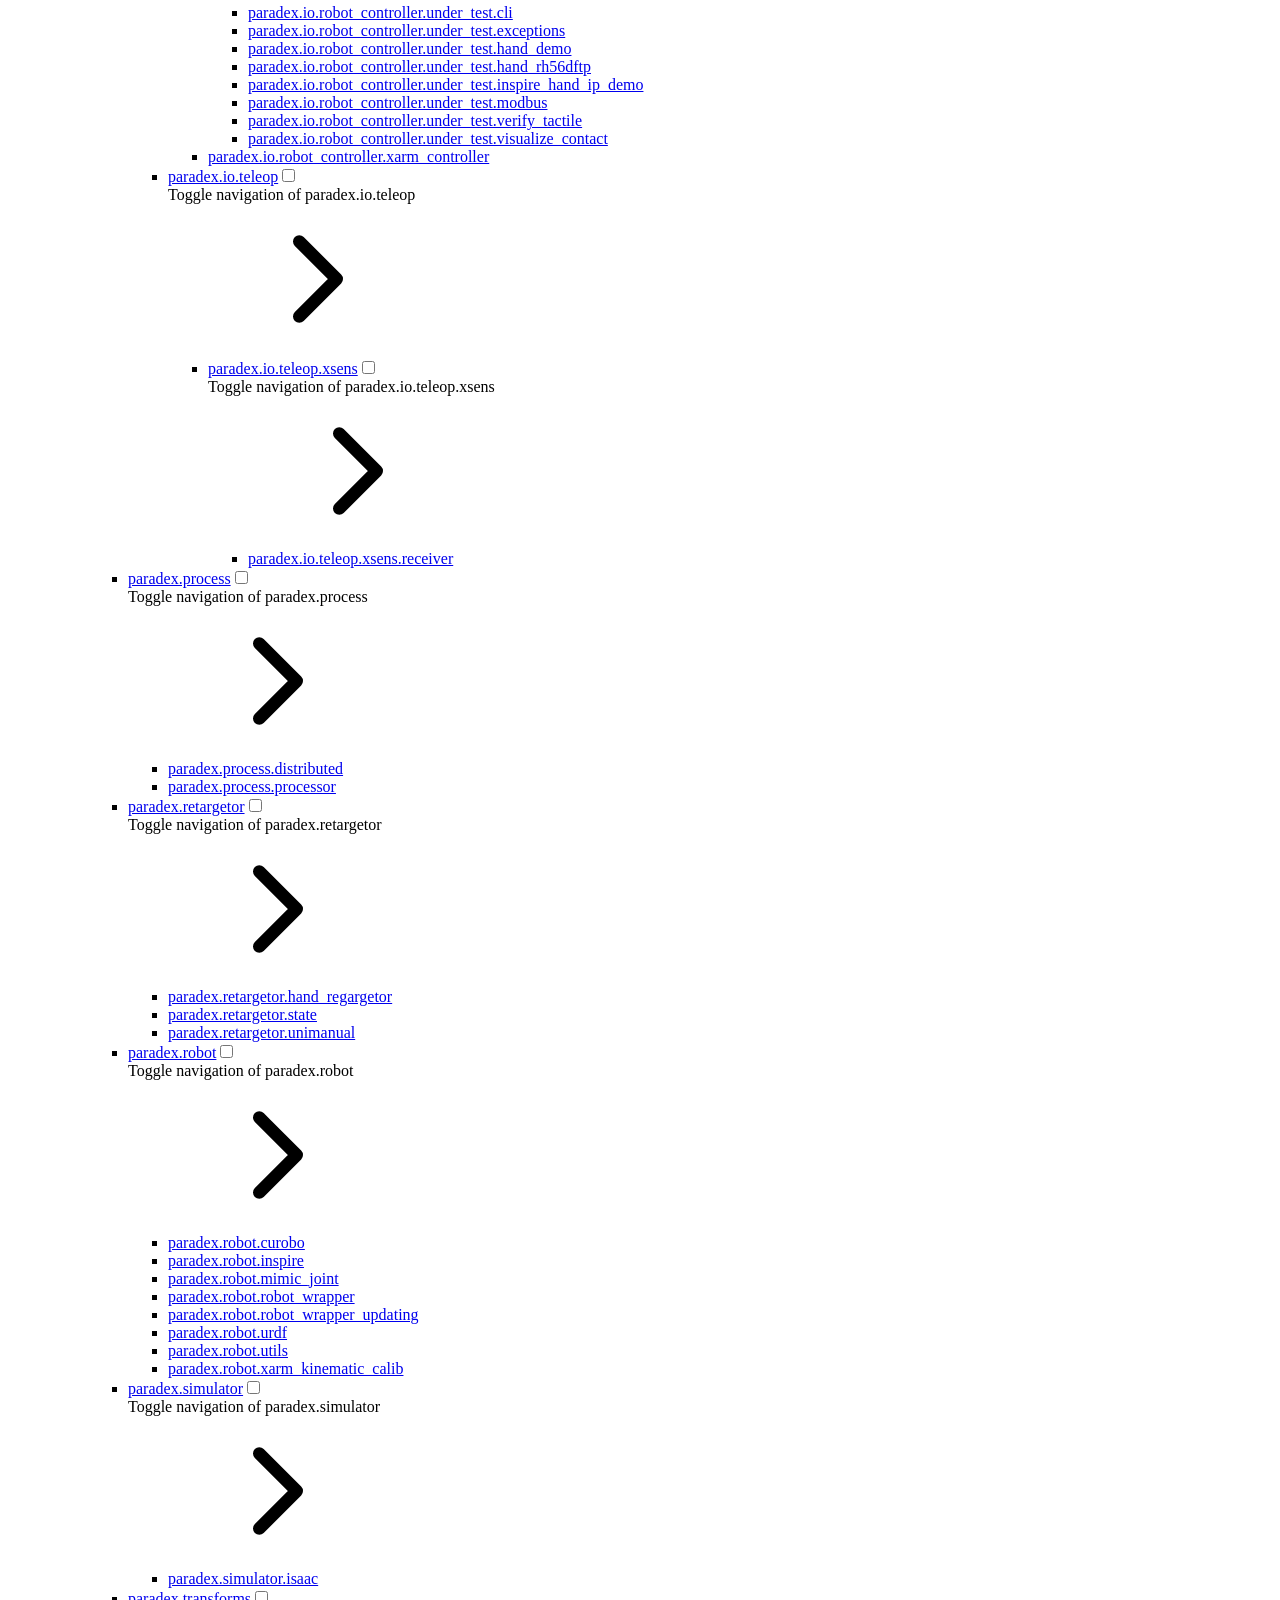
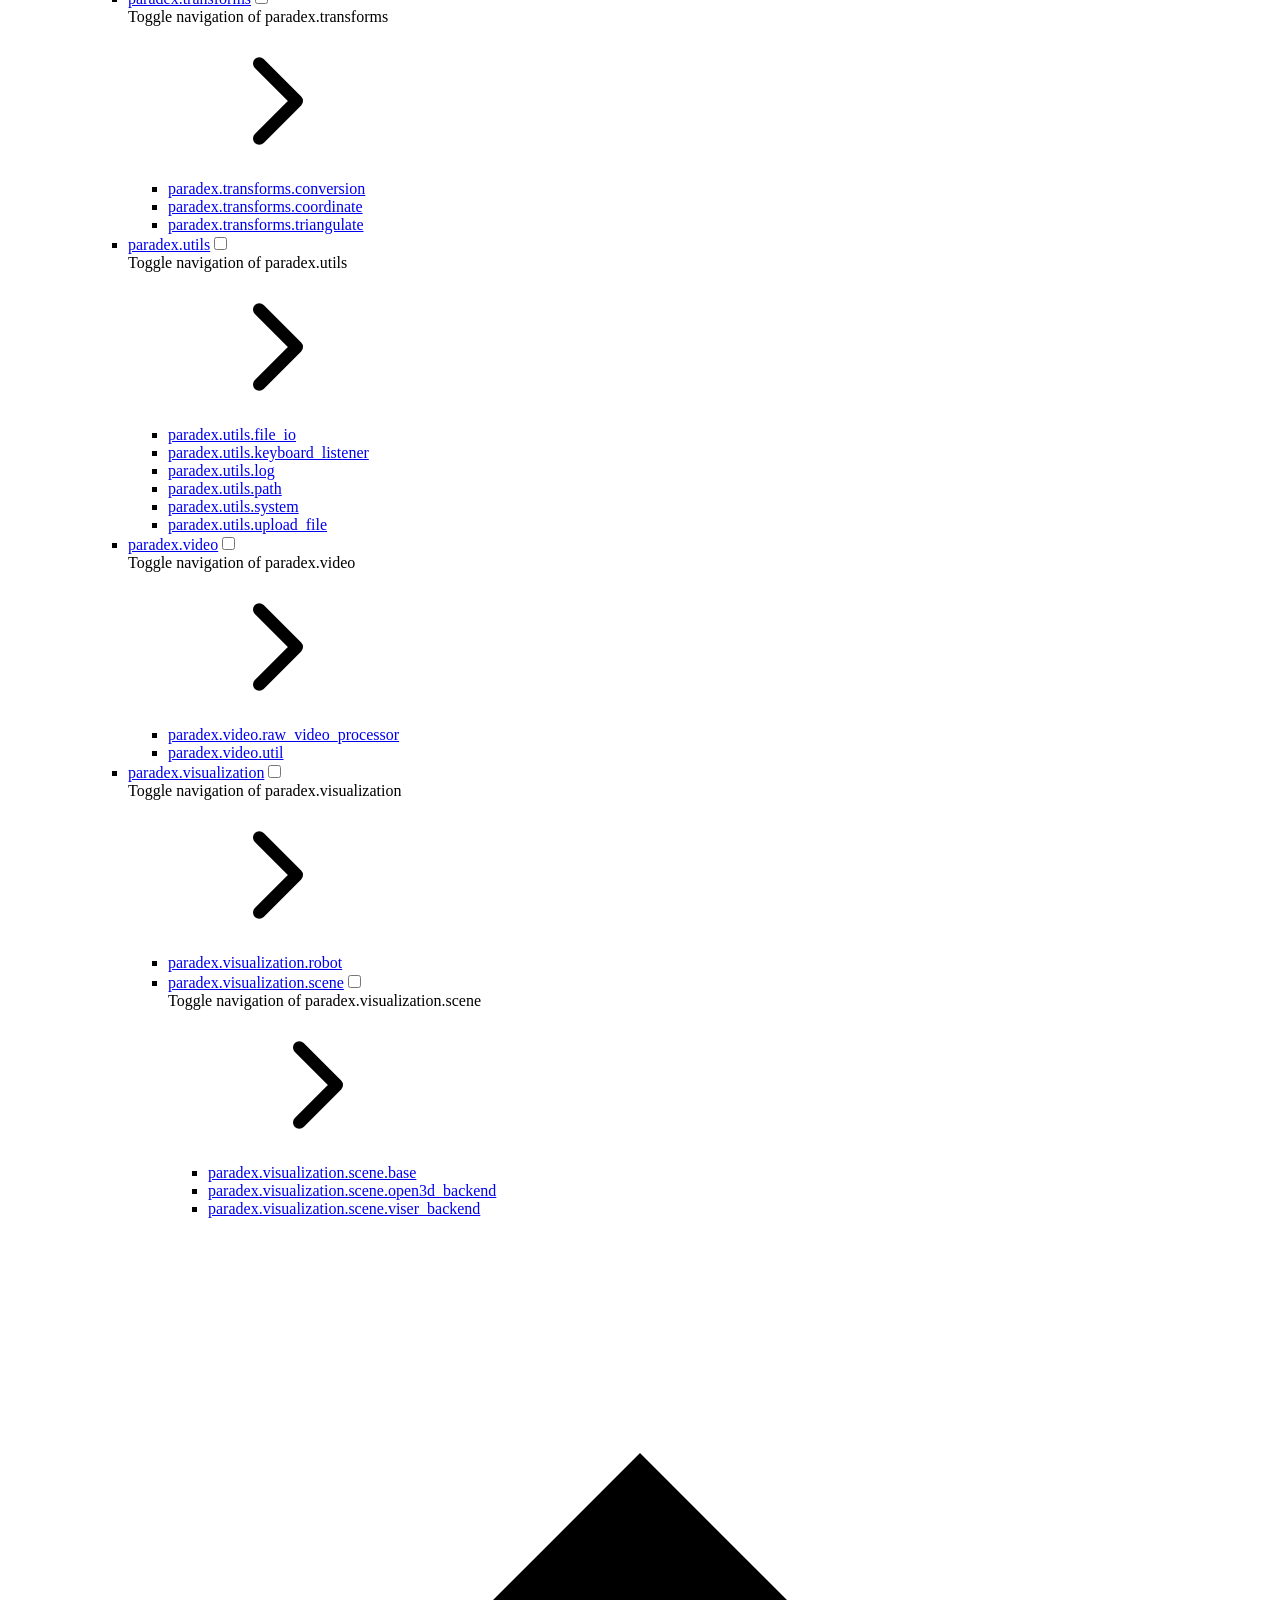
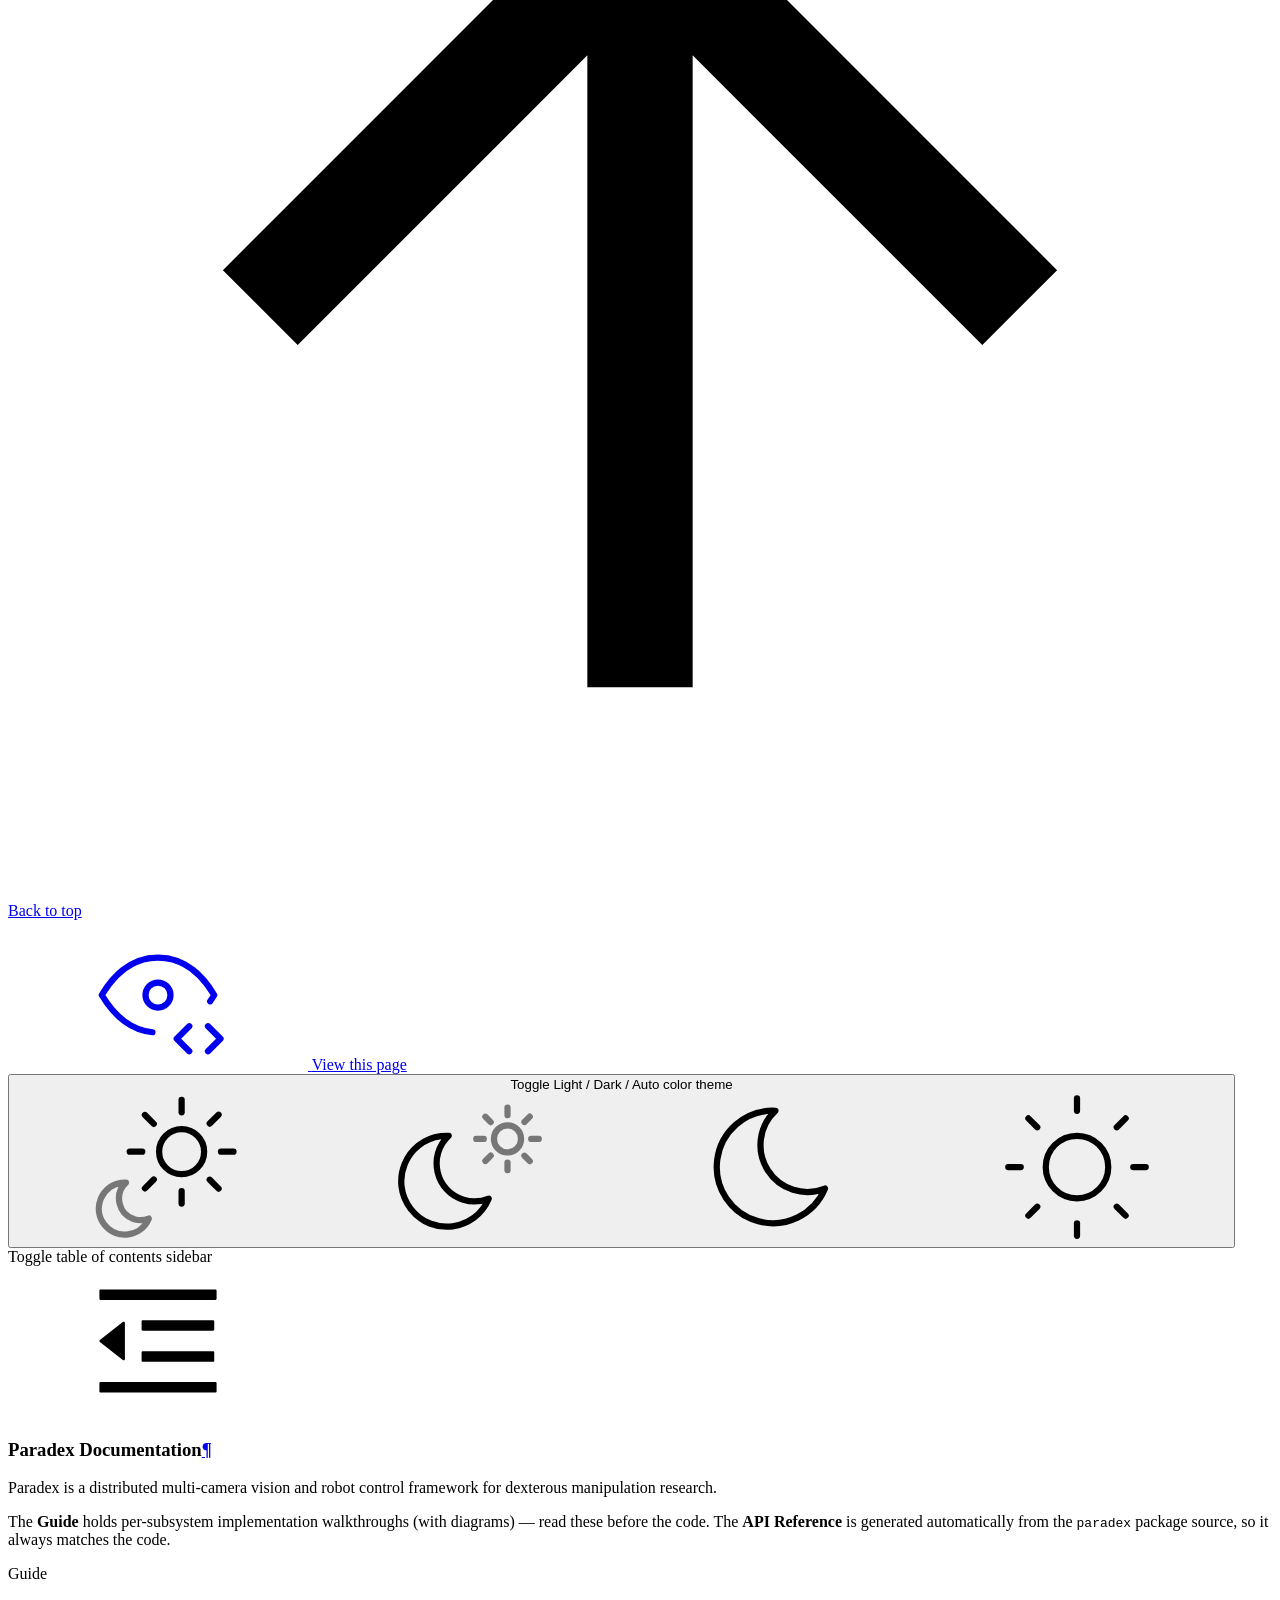
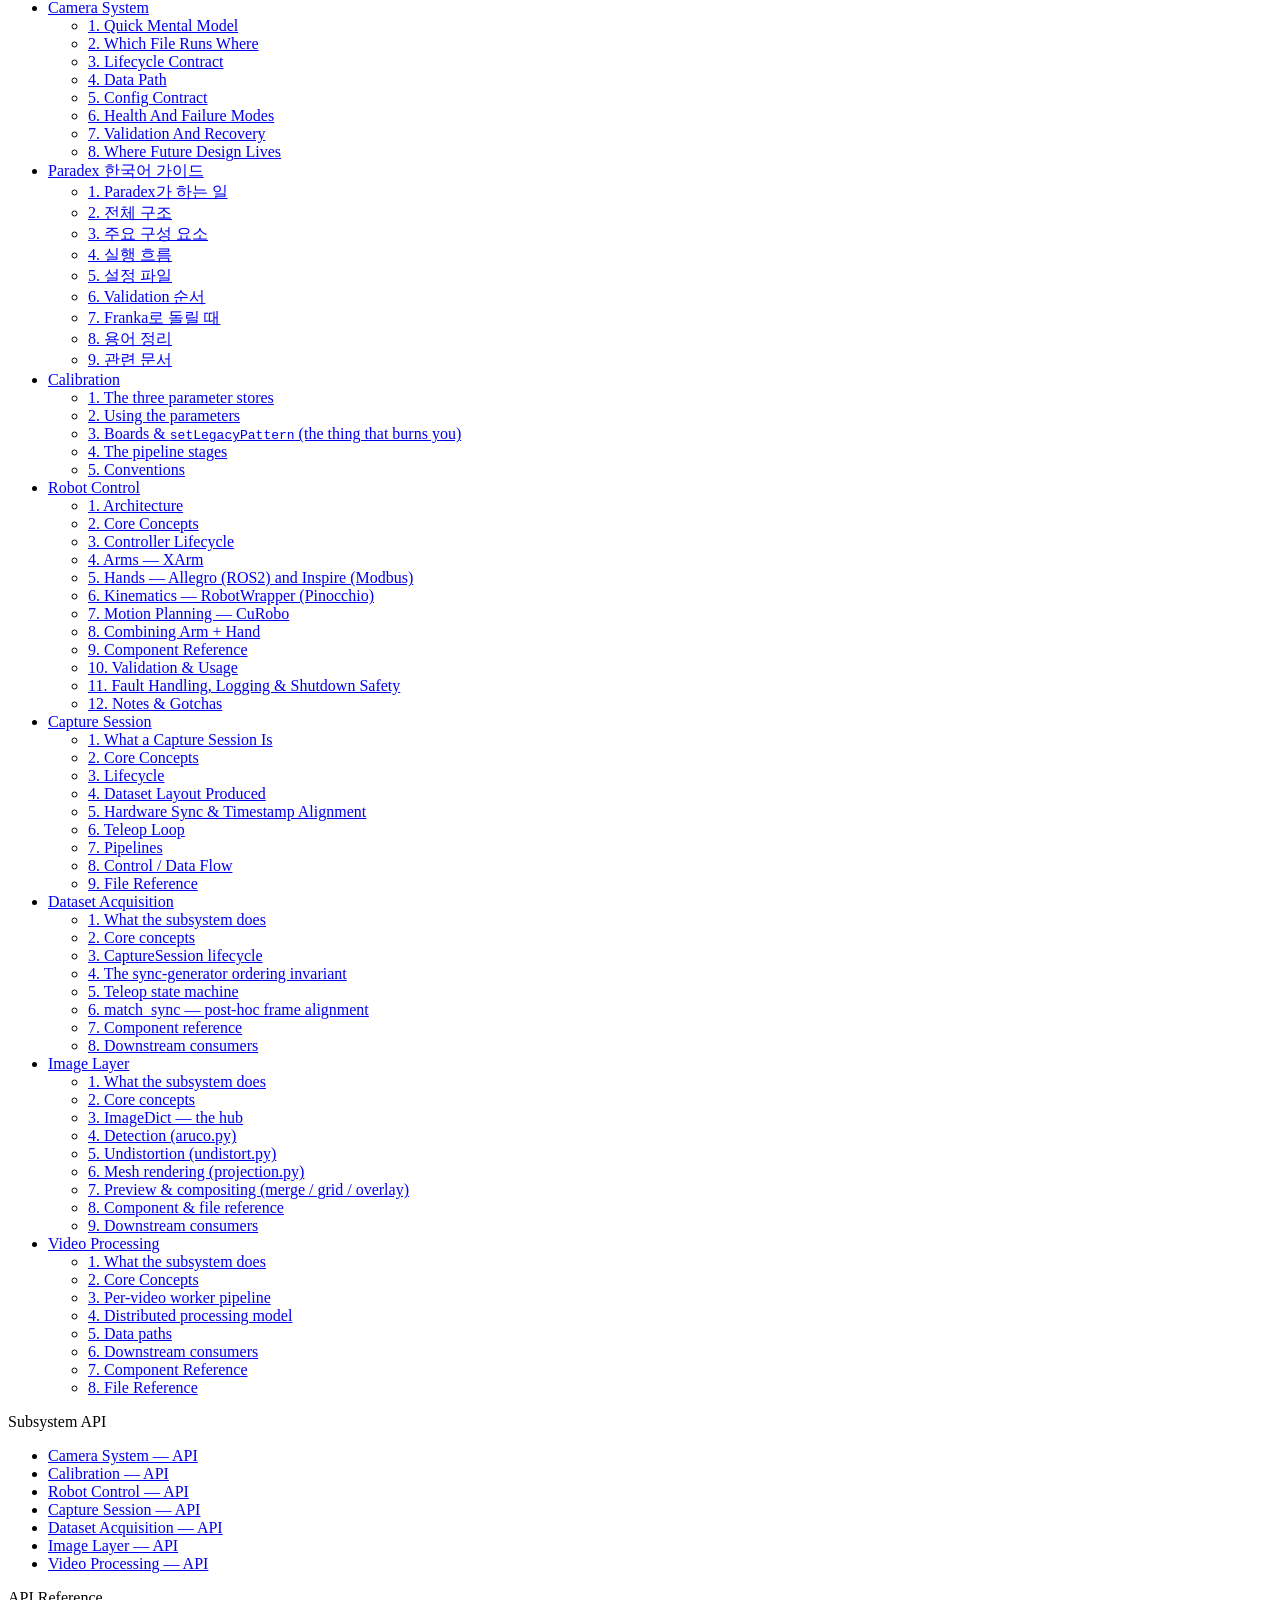
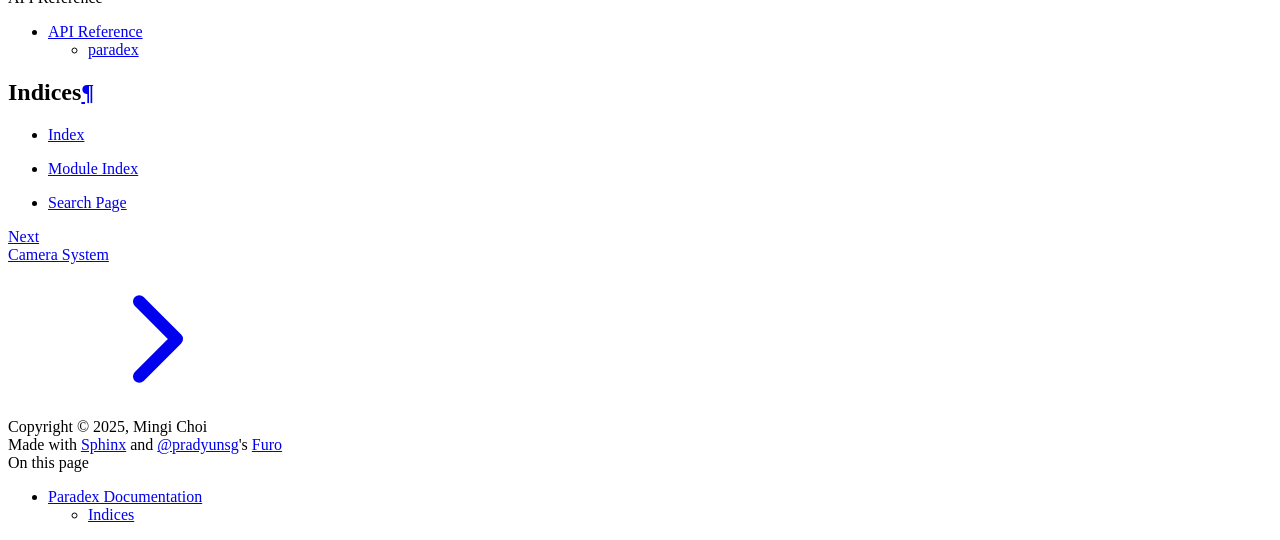
==== commit 99458870: "docs: add Korean Paradex guide" ====
--- a/docs/index.html
+++ b/docs/index.html
@@ -204,6 +204,7 @@
   <p class="caption" role="heading"><span class="caption-text">Guide</span></p>
 <ul>
 <li class="toctree-l1"><a class="reference internal" href="camera_system.html">Camera System</a></li>
+<li class="toctree-l1"><a class="reference internal" href="korean_guide.html">Paradex 한국어 가이드</a></li>
 <li class="toctree-l1"><a class="reference internal" href="calibration.html">Calibration</a></li>
 <li class="toctree-l1"><a class="reference internal" href="robot.html">Robot Control</a></li>
 <li class="toctree-l1"><a class="reference internal" href="capture.html">Capture Session</a></li>
@@ -405,6 +406,18 @@
 <li class="toctree-l2"><a class="reference internal" href="camera_system.html#where-future-design-lives">8. Where Future Design Lives</a></li>
 </ul>
 </li>
+<li class="toctree-l1"><a class="reference internal" href="korean_guide.html">Paradex 한국어 가이드</a><ul>
+<li class="toctree-l2"><a class="reference internal" href="korean_guide.html#what">1. Paradex가 하는 일</a></li>
+<li class="toctree-l2"><a class="reference internal" href="korean_guide.html#topology">2. 전체 구조</a></li>
+<li class="toctree-l2"><a class="reference internal" href="korean_guide.html#components">3. 주요 구성 요소</a></li>
+<li class="toctree-l2"><a class="reference internal" href="korean_guide.html#flow">4. 실행 흐름</a></li>
+<li class="toctree-l2"><a class="reference internal" href="korean_guide.html#config">5. 설정 파일</a></li>
+<li class="toctree-l2"><a class="reference internal" href="korean_guide.html#validation">6. Validation 순서</a></li>
+<li class="toctree-l2"><a class="reference internal" href="korean_guide.html#franka">7. Franka로 돌릴 때</a></li>
+<li class="toctree-l2"><a class="reference internal" href="korean_guide.html#terms">8. 용어 정리</a></li>
+<li class="toctree-l2"><a class="reference internal" href="korean_guide.html#related">9. 관련 문서</a></li>
+</ul>
+</li>
 <li class="toctree-l1"><a class="reference internal" href="calibration.html">Calibration</a><ul>
 <li class="toctree-l2"><a class="reference internal" href="calibration.html#the-three-parameter-stores">1. The three parameter stores</a></li>
 <li class="toctree-l2"><a class="reference internal" href="calibration.html#using-the-parameters">2. Using the parameters</a></li>
@@ -571,4 +584,4 @@
     <script src="_static/scripts/furo.js?v=5fa4622c"></script>
     <script src="_static/design-tabs.js?v=f930bc37"></script>
     </body>
-</html>+</html>
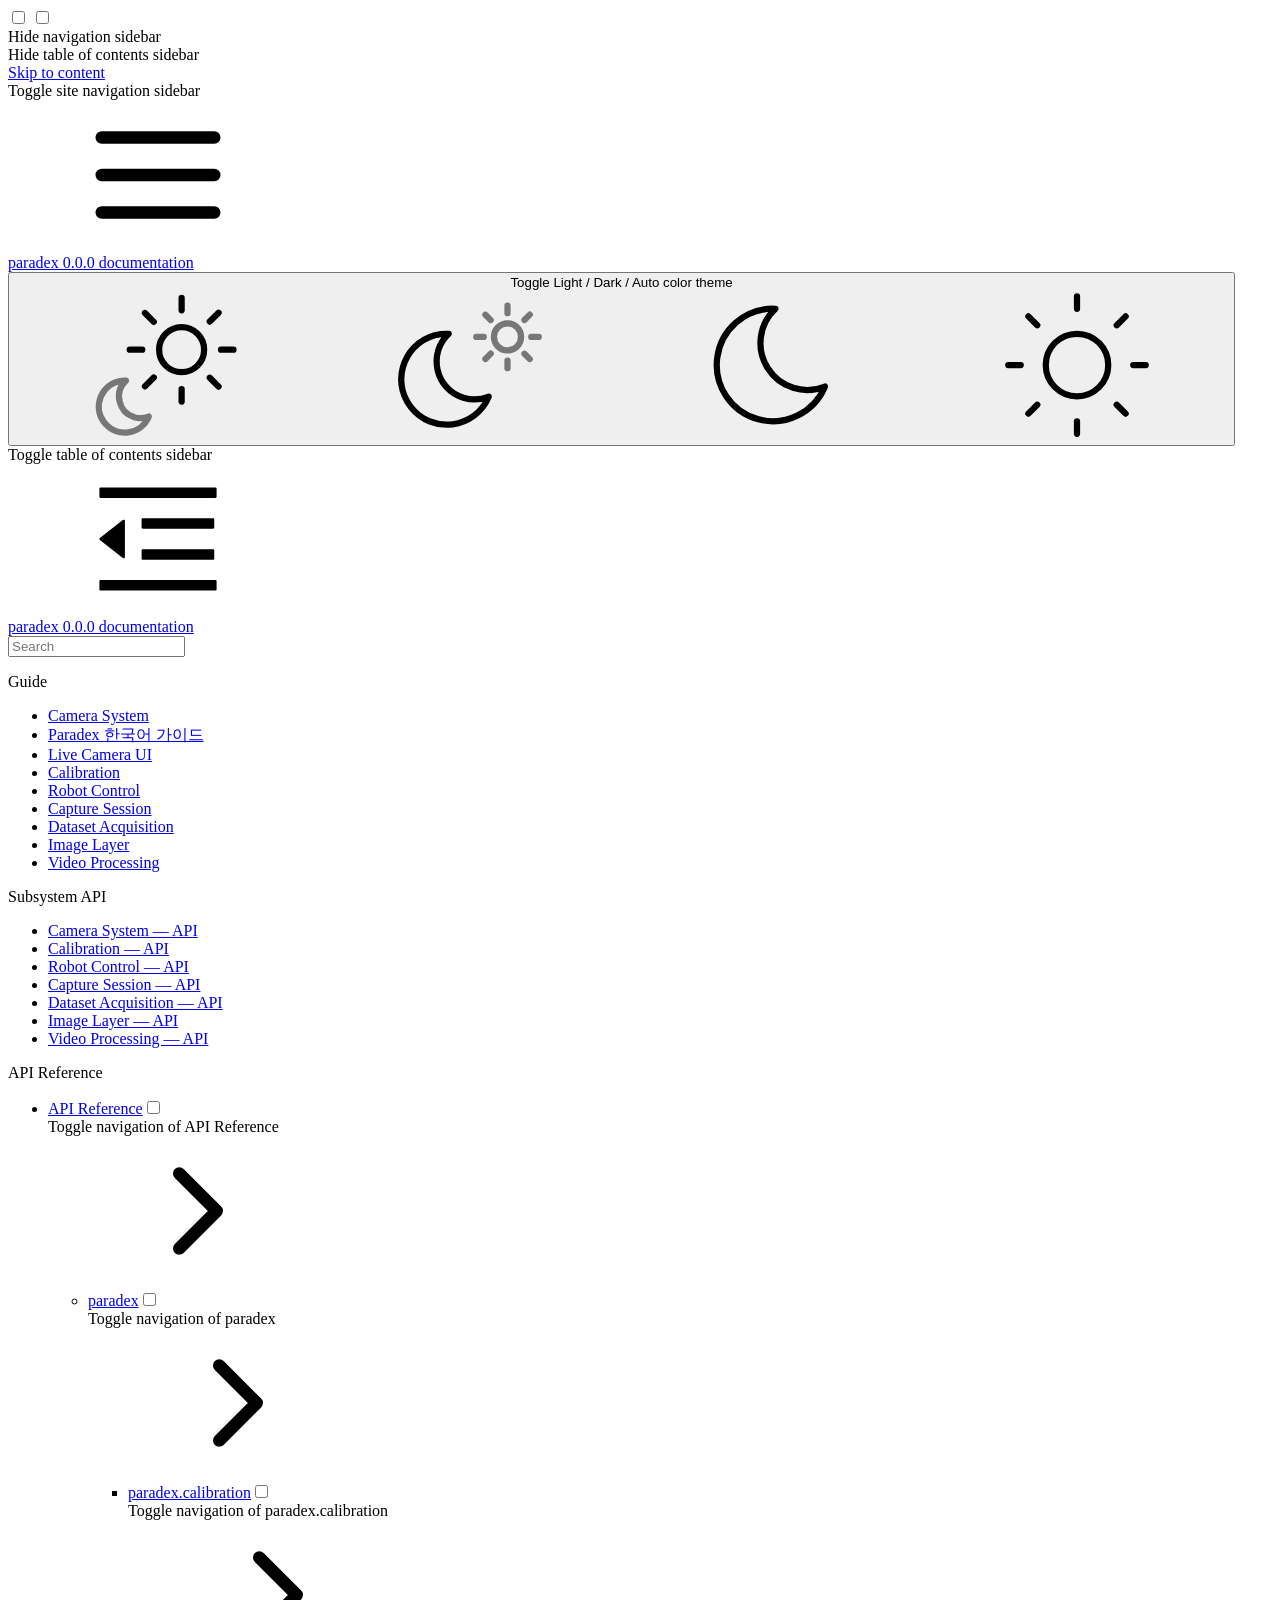
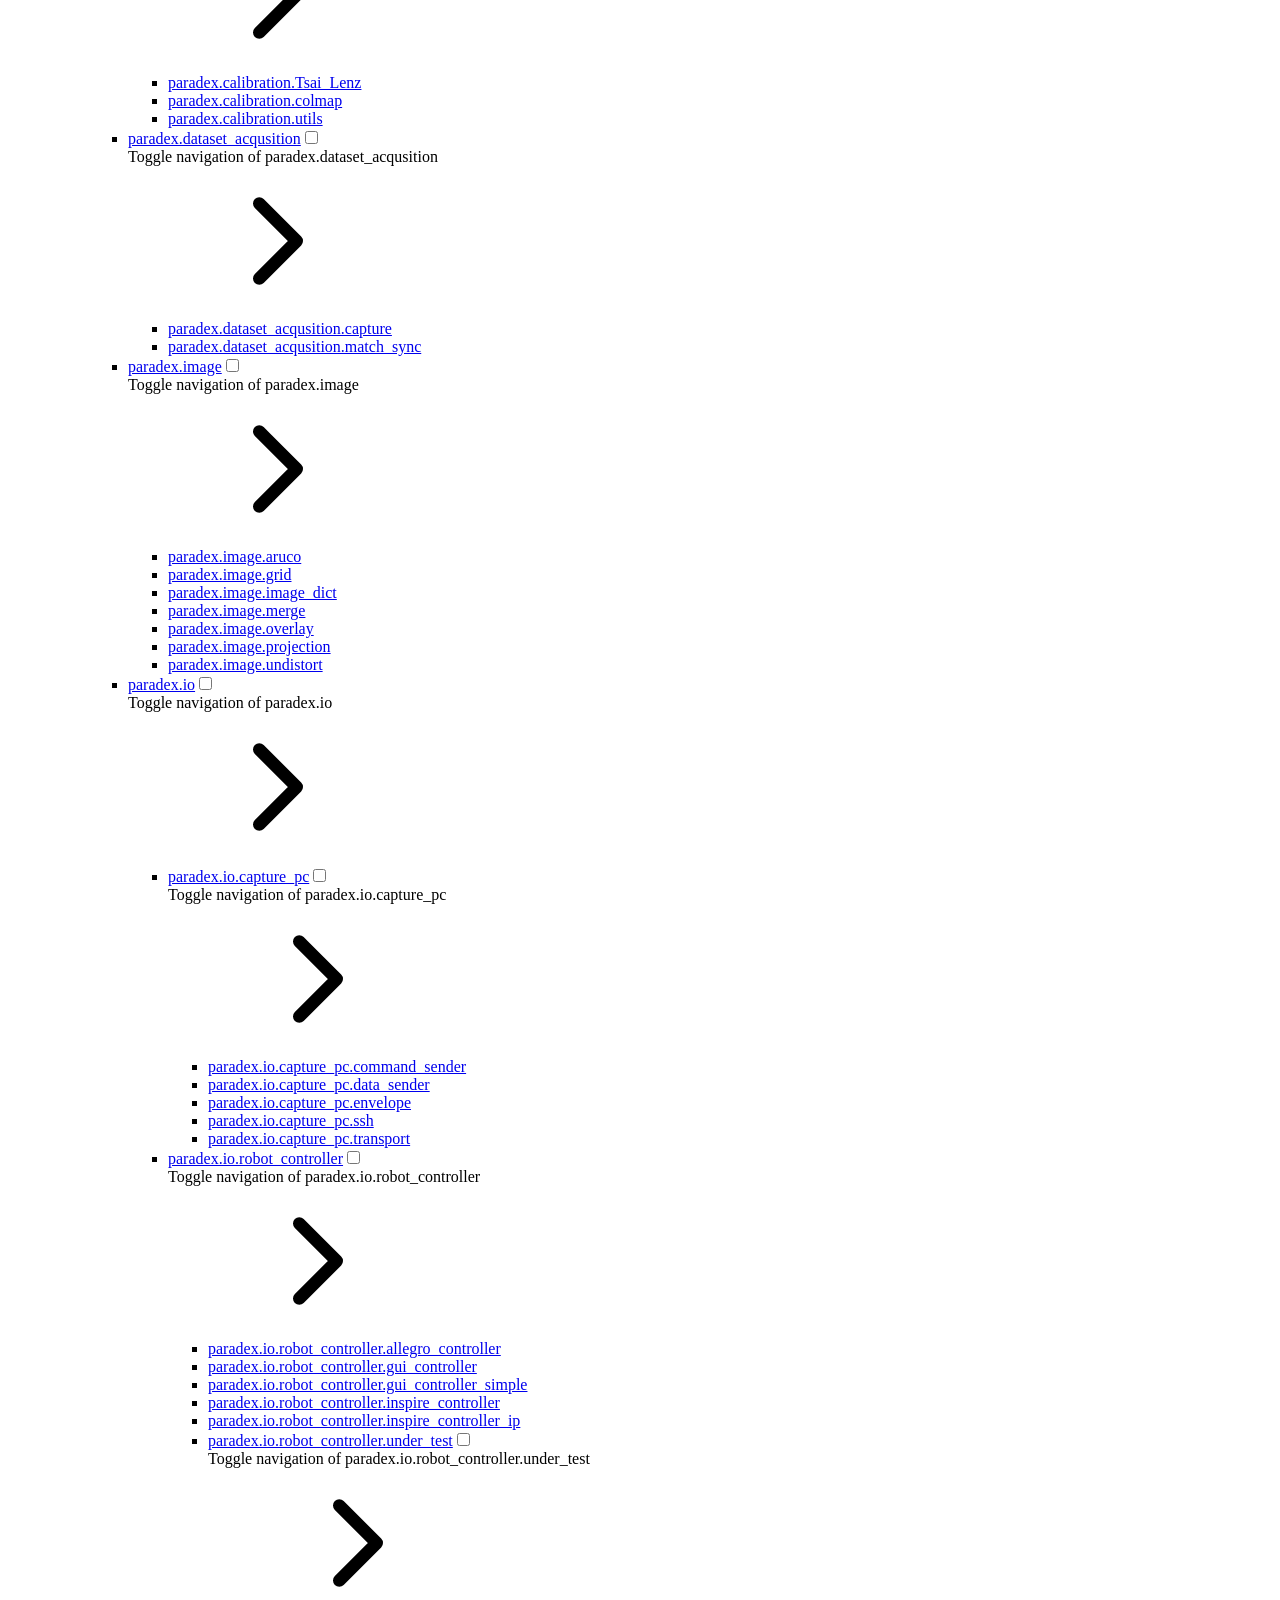
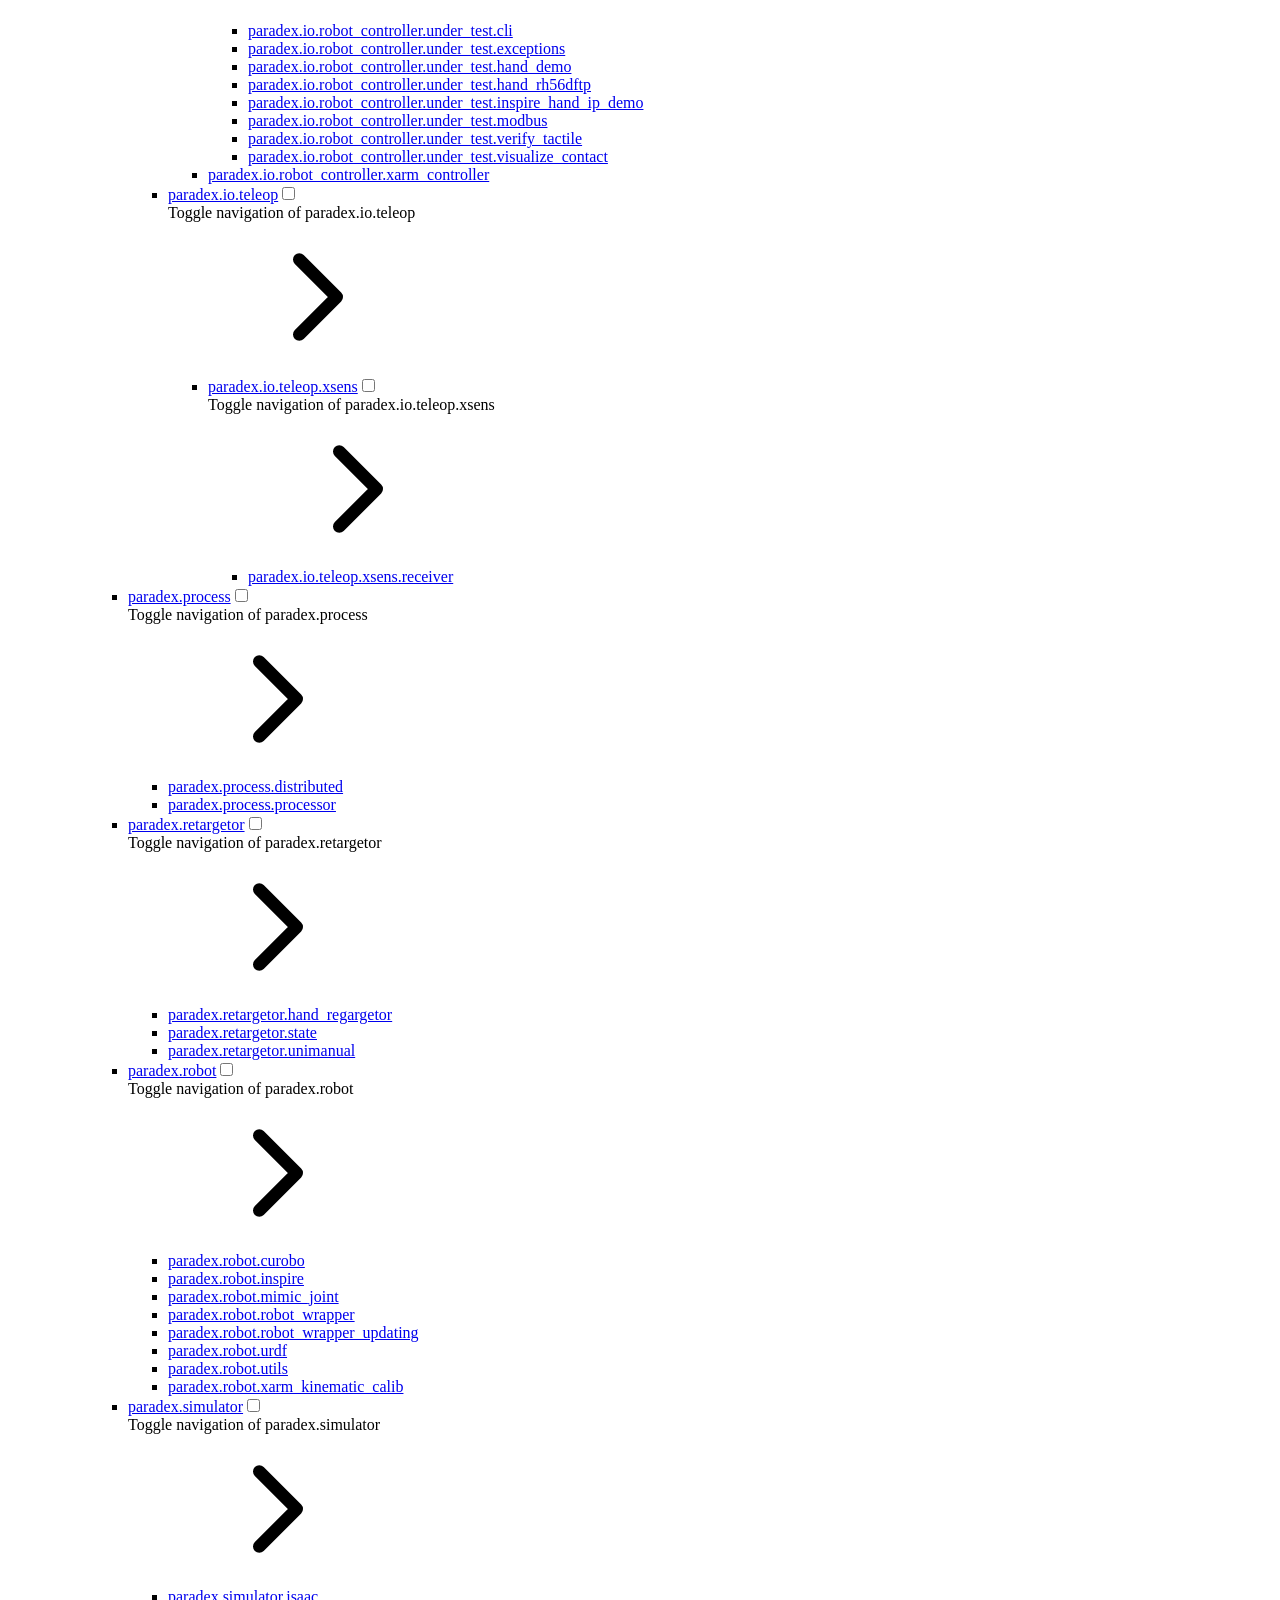
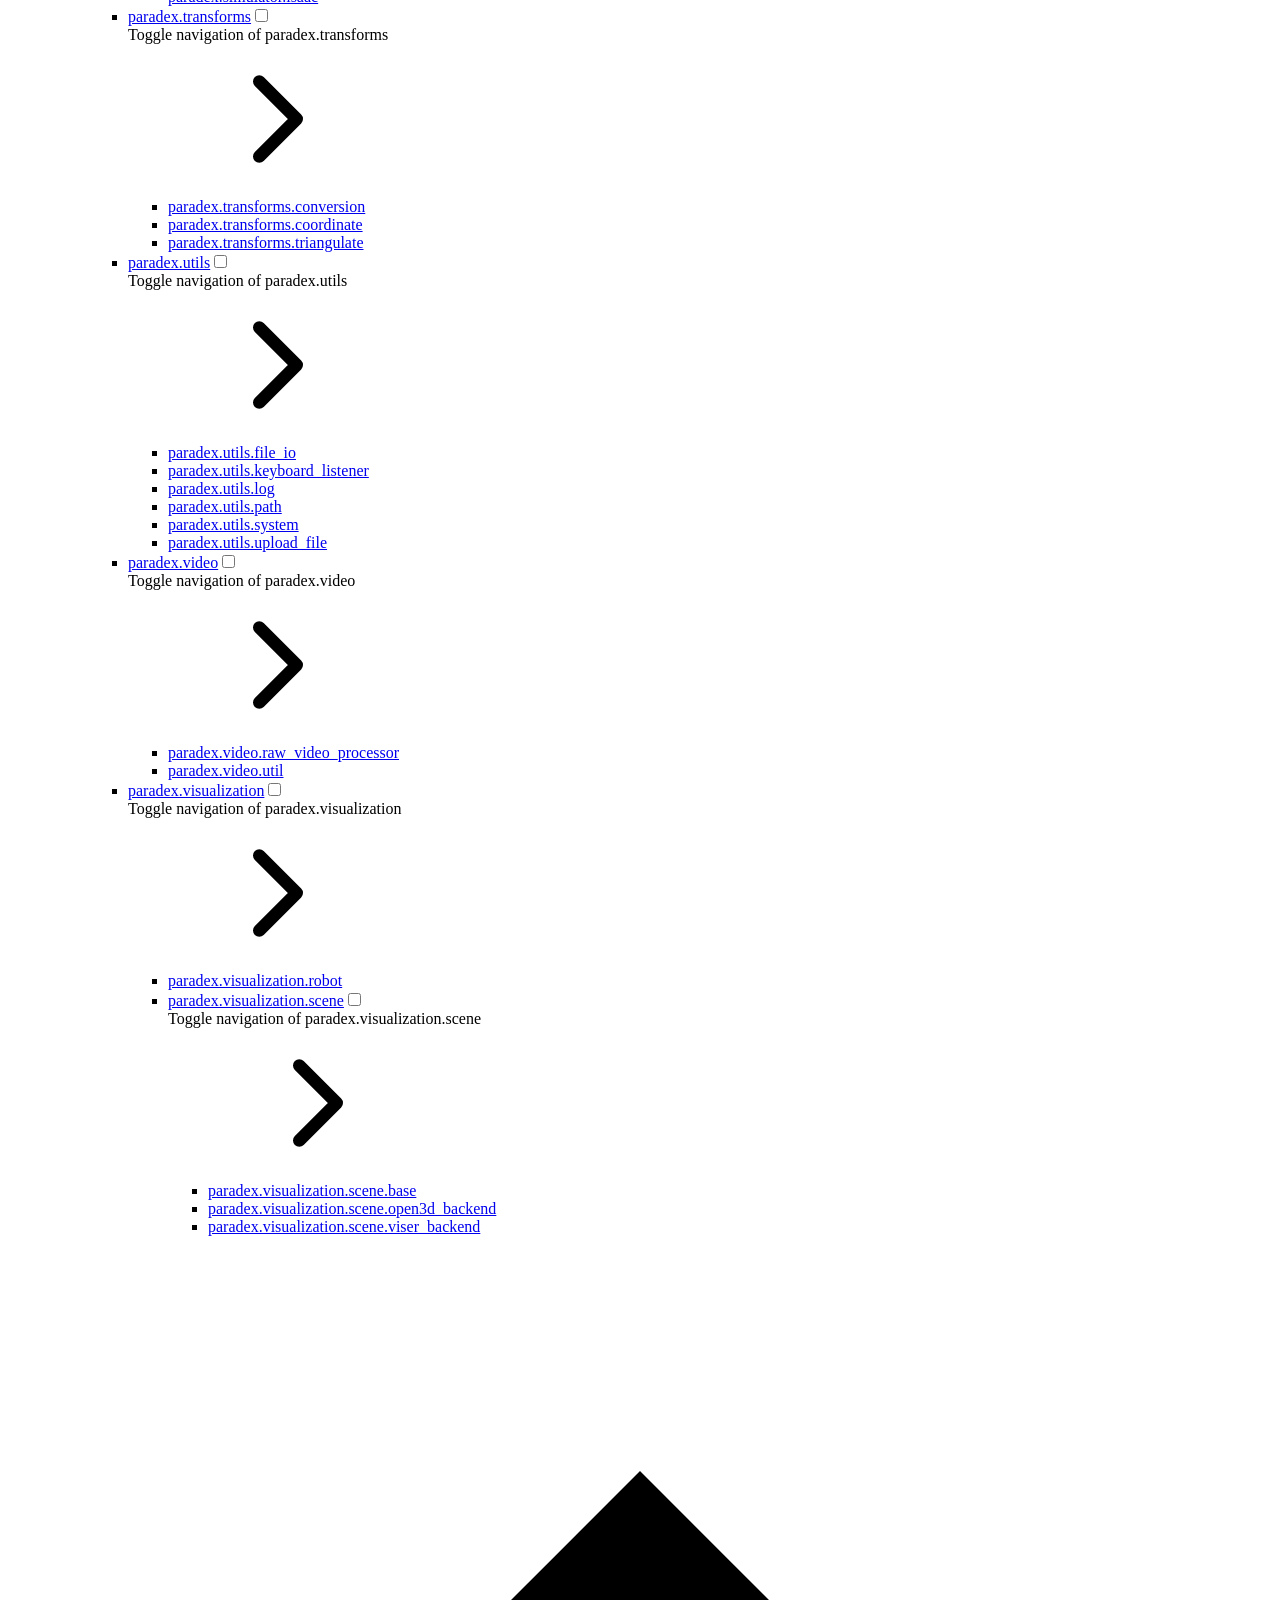
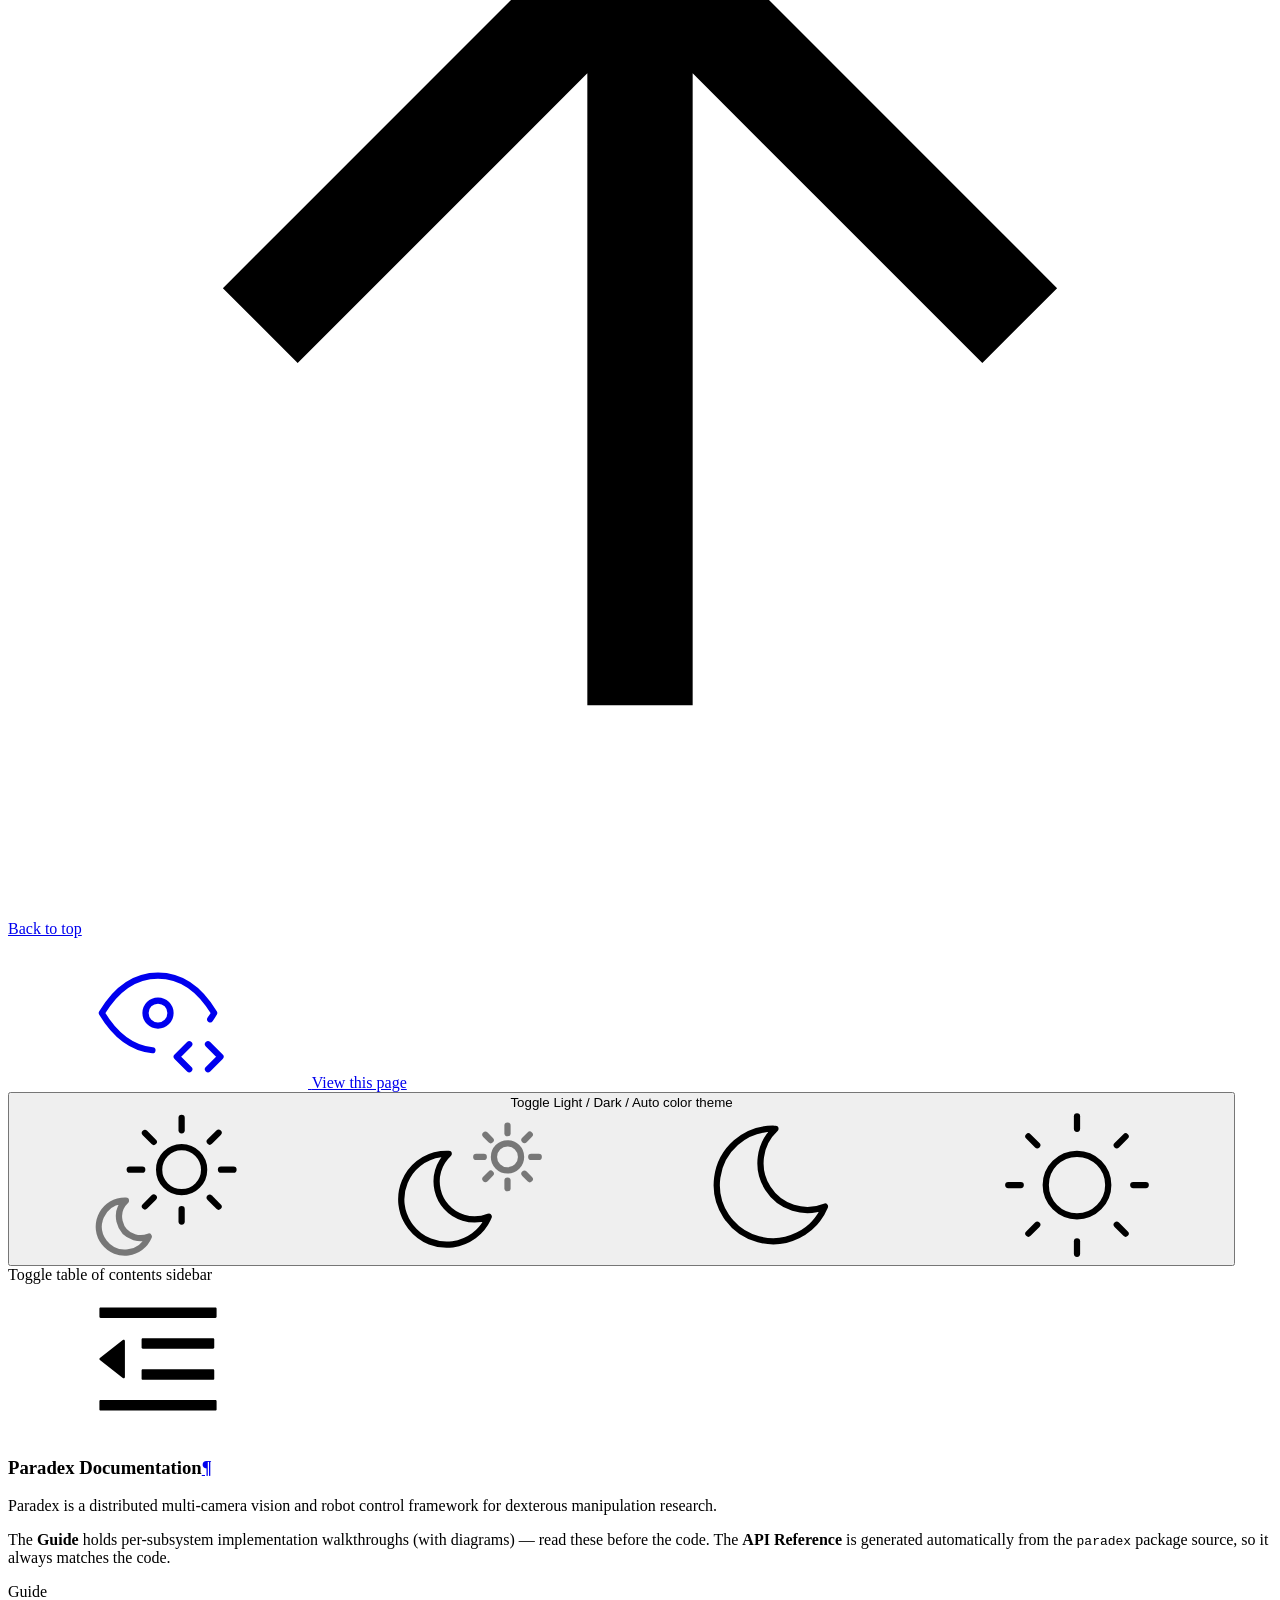
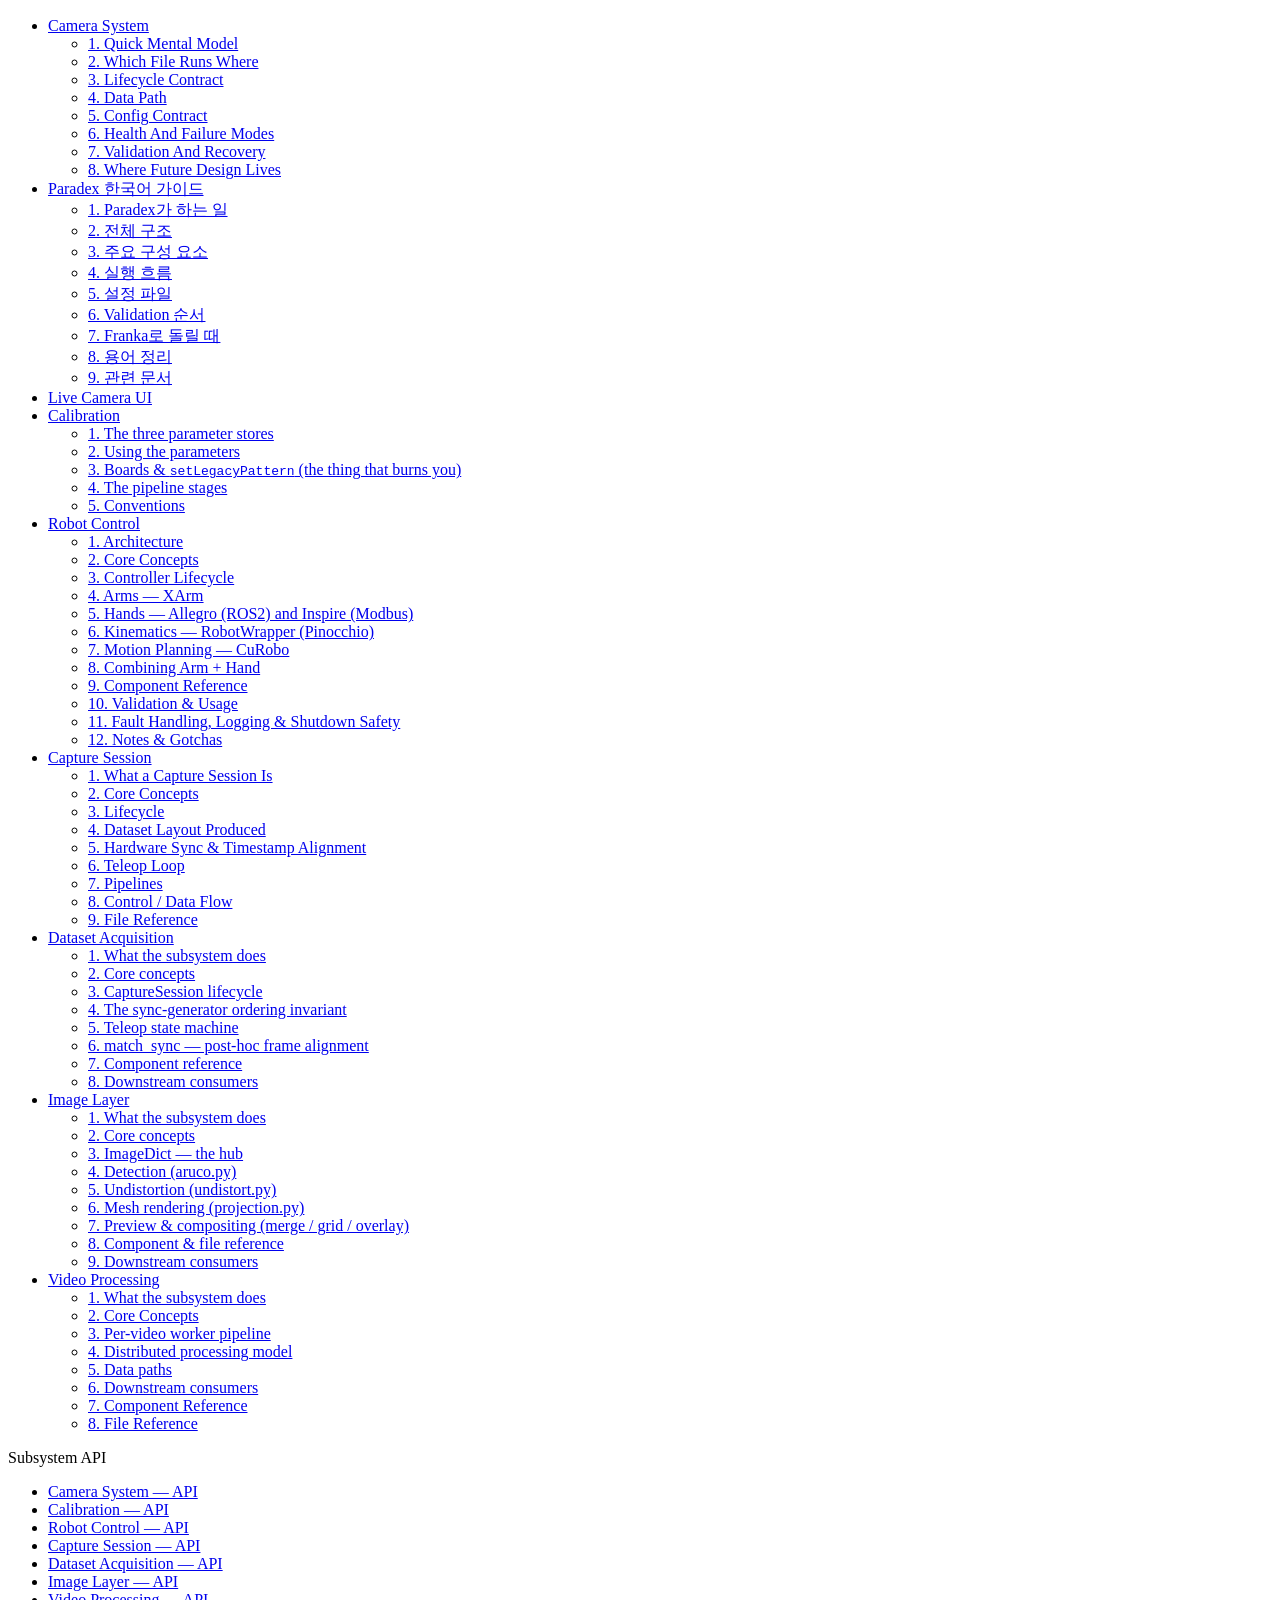
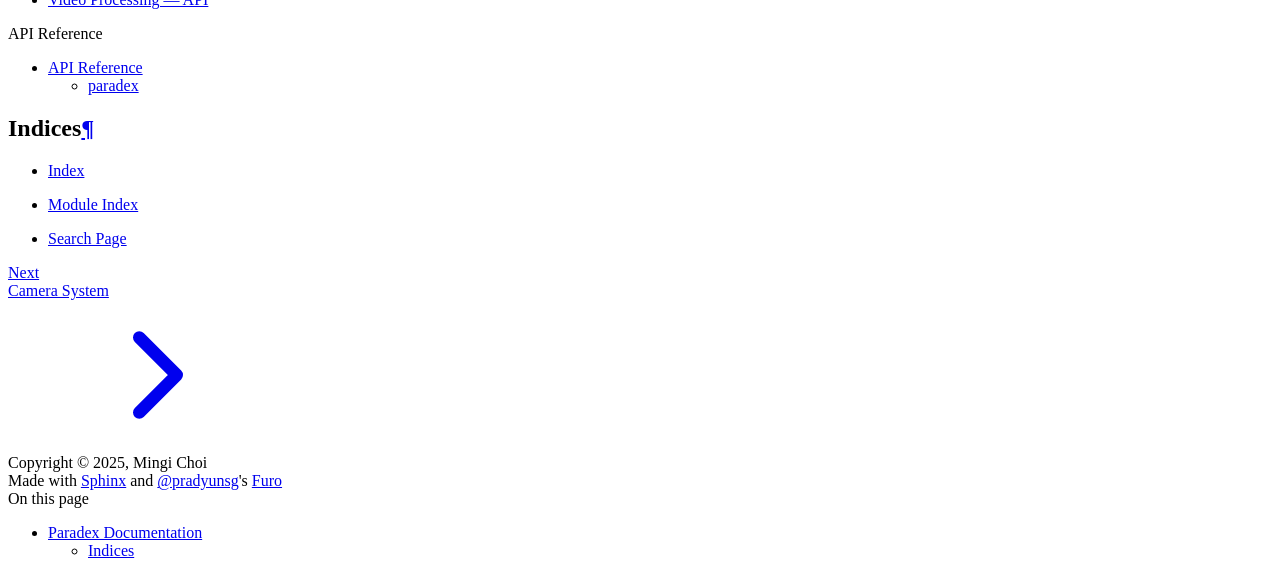
==== commit 3bdb1227: "feat: add live camera monitor UI" ====
--- a/docs/index.html
+++ b/docs/index.html
@@ -205,6 +205,7 @@
 <ul>
 <li class="toctree-l1"><a class="reference internal" href="camera_system.html">Camera System</a></li>
 <li class="toctree-l1"><a class="reference internal" href="korean_guide.html">Paradex 한국어 가이드</a></li>
+<li class="toctree-l1"><a class="reference internal" href="live_camera_ui.html">Live Camera UI</a></li>
 <li class="toctree-l1"><a class="reference internal" href="calibration.html">Calibration</a></li>
 <li class="toctree-l1"><a class="reference internal" href="robot.html">Robot Control</a></li>
 <li class="toctree-l1"><a class="reference internal" href="capture.html">Capture Session</a></li>
@@ -418,6 +419,7 @@
 <li class="toctree-l2"><a class="reference internal" href="korean_guide.html#related">9. 관련 문서</a></li>
 </ul>
 </li>
+<li class="toctree-l1"><a class="reference internal" href="live_camera_ui.html">Live Camera UI</a></li>
 <li class="toctree-l1"><a class="reference internal" href="calibration.html">Calibration</a><ul>
 <li class="toctree-l2"><a class="reference internal" href="calibration.html#the-three-parameter-stores">1. The three parameter stores</a></li>
 <li class="toctree-l2"><a class="reference internal" href="calibration.html#using-the-parameters">2. Using the parameters</a></li>
